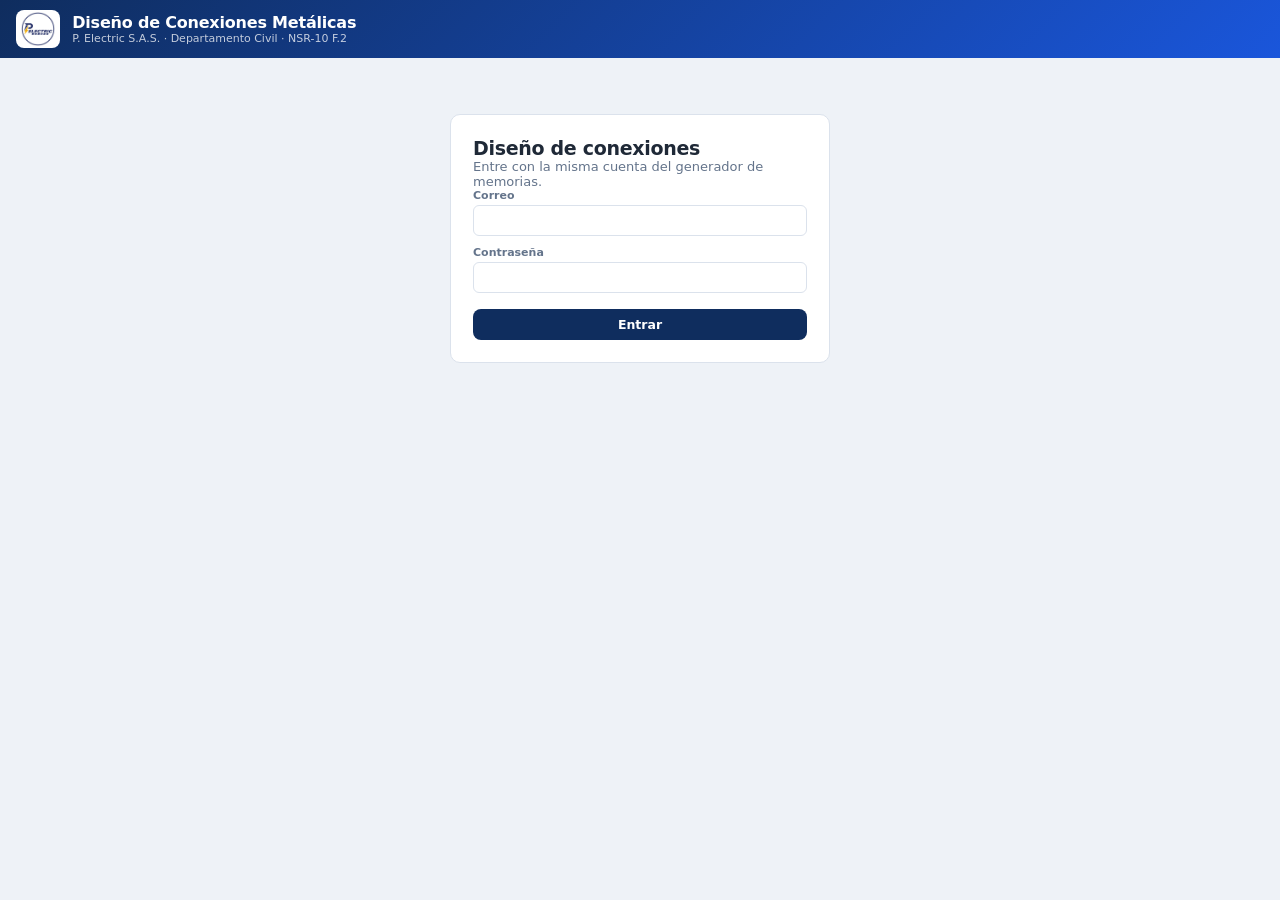
==== conexiones/index.html @ 4be55142 "App de conexiones metálicas (chapa de aleta y grupo de pernos excéntrico, NSR-10 F.2) en /conexiones" ====
<!DOCTYPE html>
<html lang="es">
<head>
<meta charset="UTF-8"/>
<meta name="viewport" content="width=device-width,initial-scale=1.0,viewport-fit=cover"/>
<title>Diseño de Conexiones</title>
<meta name="theme-color" content="#0f2d5e"/>
<link rel="manifest" href="manifest.webmanifest"/>
<link rel="icon" href="../icons/icon-192.png"/>
<link rel="apple-touch-icon" href="../icons/icon-192.png"/>
<link rel="stylesheet" href="../app.css"/>
<link rel="stylesheet" href="app.css"/>
</head>
<body>
<header class="topbar no-print">
  <img src="../icons/logo-pe.png" alt="P. Electric S.A.S."/>
  <div class="tt"><div class="ttl">Diseño de Conexiones Metálicas</div><div class="sub">P. Electric S.A.S. · Departamento Civil · NSR-10 F.2</div></div>
  <div class="sp"></div>
  <div id="userbox" hidden><a class="tbtn" href="../">📄 Memorias</a><button type="button" class="tbtn" id="btnSalir">Salir</button></div>
</header>
<main class="wrap no-print" id="app"><p class="muted">Cargando…</p></main>
<div id="print-area"></div>
<div class="toast" id="toast" hidden></div>
<script src="../vendor/supabase.js"></script>
<script src="../config.js"></script>
<script src="../data/perfiles.js"></script>
<script src="calc.js"></script>
<script src="app.js"></script>
</body>
</html>
---- app.css ----
/* ═══ Generador de Memorias de Cálculo — estilos ═══
   Mismo estilo de las calculadoras de P. Electric: degradado azul, tarjetas blancas. */
@font-face{font-family:'EBG';font-weight:400;font-style:normal;src:url(fonts/eb-garamond-latin-400-normal.woff2) format('woff2')}
@font-face{font-family:'EBG';font-weight:400;font-style:italic;src:url(fonts/eb-garamond-latin-400-italic.woff2) format('woff2')}
@font-face{font-family:'EBG';font-weight:600;font-style:normal;src:url(fonts/eb-garamond-latin-600-normal.woff2) format('woff2')}
@font-face{font-family:'EBG';font-weight:600;font-style:italic;src:url(fonts/eb-garamond-latin-600-italic.woff2) format('woff2')}
@font-face{font-family:'EBG';font-weight:700;font-style:normal;src:url(fonts/eb-garamond-latin-700-normal.woff2) format('woff2')}
@font-face{font-family:'EBG';font-weight:700;font-style:italic;src:url(fonts/eb-garamond-latin-700-italic.woff2) format('woff2')}

:root{
  --bg:#eef2f7;--card:#fff;--border:#dbe2ec;--text:#1f2937;--muted:#64748b;
  --navy:#0f2d5e;--blue:#1a56db;--blue-bg:#eff6ff;--green:#057a55;--green-bg:#d1fae5;
  --red:#b91c1c;--red-bg:#fee2e2;--amber:#b45309;--amber-bg:#fef3c7;--gray-bg:#f1f5f9;
  color-scheme:light;
}
*{box-sizing:border-box;margin:0;padding:0}
html,body{background:var(--bg);color:var(--text);font-family:'Segoe UI',system-ui,-apple-system,sans-serif;font-size:13px}
button{font-family:inherit;cursor:pointer}
[hidden]{display:none!important}
button:focus-visible,input:focus-visible,select:focus-visible,textarea:focus-visible{outline:2px solid var(--blue);outline-offset:2px}

.topbar{background:linear-gradient(135deg,var(--navy),var(--blue));color:#fff;padding:calc(10px + env(safe-area-inset-top,0px)) 16px 10px;display:flex;align-items:center;gap:12px;flex-wrap:wrap}
.topbar img{height:38px;background:#fff;border-radius:8px;padding:2px 5px}
.topbar .ttl{font-weight:900;font-size:16px;letter-spacing:-.2px}
.topbar .sub{font-size:11px;opacity:.75}
.topbar .sp{flex:1}
#userbox{display:flex;gap:6px;align-items:center}
.tbtn{background:rgba(255,255,255,.15);color:#fff;border:1px solid rgba(255,255,255,.3);border-radius:8px;padding:6px 11px;font-weight:700;font-size:12px}
a.tbtn{text-decoration:none;display:inline-flex;align-items:center}

.wrap{max-width:1240px;margin:0 auto;padding:16px}
.muted{color:var(--muted)}
.card{background:var(--card);border:1px solid var(--border);border-radius:10px;padding:16px 18px;margin-bottom:14px}
.ct{font-size:11px;font-weight:800;text-transform:uppercase;letter-spacing:1px;color:var(--blue);border-bottom:2px solid var(--blue);padding-bottom:7px;margin-bottom:12px;display:flex;justify-content:space-between;align-items:center;gap:8px;flex-wrap:wrap}
h2{font-size:19px;font-weight:900;letter-spacing:-.3px;text-wrap:balance}
.lead{color:var(--muted);font-size:12.5px;margin-top:3px;max-width:75ch;line-height:1.5}

/* Login */
.login{max-width:380px;margin:40px auto}
.login .card{padding:22px}
.login .f{margin-bottom:10px}
.err{color:var(--red);font-size:12px;margin-top:8px}

/* Espacio de trabajo */
.ws{display:grid;grid-template-columns:250px minmax(0,1fr);gap:16px;align-items:start}
.steps{background:var(--card);border:1px solid var(--border);border-radius:10px;padding:8px;position:sticky;top:10px}
.steps .ph{font-size:10px;font-weight:800;color:var(--muted);text-transform:uppercase;letter-spacing:1px;padding:8px 8px 4px}
.step{display:flex;align-items:center;gap:9px;width:100%;text-align:left;background:none;border:none;border-radius:8px;padding:8px;font-size:12.5px;color:var(--text)}
.step:hover:not(:disabled){background:var(--gray-bg)}
.step:disabled{opacity:.55;cursor:default}
.step.on{background:var(--blue-bg);color:var(--blue);font-weight:700}
.step .dot{width:22px;height:22px;border-radius:50%;display:grid;place-items:center;font-size:10.5px;font-weight:800;flex-shrink:0;border:2px solid var(--border);color:var(--muted);background:#fff}
.step .dot.ok{background:var(--green);border-color:var(--green);color:#fff}
.step .dot.wip{border-color:var(--blue);color:var(--blue)}
.step .lbl{flex:1;min-width:0}
.step .lbl small{display:block;font-size:10.5px;color:var(--muted);font-weight:500}
.bar{height:7px;background:var(--gray-bg);border-radius:9px;overflow:hidden}
.bar i{display:block;height:100%;background:linear-gradient(90deg,var(--green),#10b981)}

.main-hd{display:flex;justify-content:space-between;align-items:flex-start;gap:12px;margin-bottom:14px;flex-wrap:wrap}
.nav-btns{display:flex;gap:8px;flex-wrap:wrap;align-items:center}
.btn{border:1px solid var(--border);background:#fff;border-radius:8px;padding:8px 14px;font-weight:700;font-size:12.5px;color:var(--text)}
.btn.pri{background:linear-gradient(135deg,var(--navy),var(--blue));color:#fff;border:none}
.btn.grn{background:var(--green);color:#fff;border:none}
.btn.danger{color:var(--red)}
.btn.sm{padding:5px 10px;font-size:11.5px}
.btn:disabled{opacity:.5;cursor:not-allowed}

.fg{display:grid;gap:10px}
.g2{grid-template-columns:repeat(2,minmax(0,1fr))}.g3{grid-template-columns:repeat(3,minmax(0,1fr))}.g4{grid-template-columns:repeat(4,minmax(0,1fr))}
.f label{display:block;font-size:11px;font-weight:600;color:var(--muted);margin-bottom:3px}
.f input,.f select,.f textarea{width:100%;border:1px solid var(--border);border-radius:6px;padding:7px 9px;font-size:12.5px;color:var(--text);background:#fff;font-family:inherit}
.f input[readonly]{background:var(--blue-bg);border-color:#bfdbfe;color:var(--blue);font-weight:700}
.f input:disabled,.f select:disabled{background:var(--gray-bg);color:var(--muted)}
.hint{font-size:10.5px;color:var(--muted);margin-top:2px}
.span2{grid-column:span 2}.span4{grid-column:1/-1}

.pill{display:inline-flex;align-items:center;gap:4px;padding:2px 9px;border-radius:20px;font-size:10.5px;font-weight:800;white-space:nowrap}
.pill.ok{background:var(--green-bg);color:#065f46}.pill.no{background:var(--red-bg);color:#991b1b}
.pill.wip{background:var(--blue-bg);color:var(--blue)}.pill.pend{background:var(--amber-bg);color:var(--amber)}.pill.gray{background:var(--gray-bg);color:var(--muted)}
.pill.arch{background:#ede9fe;color:#5b21b6}

.tw{overflow-x:auto;-webkit-overflow-scrolling:touch}
table.t{width:100%;border-collapse:collapse;font-size:12px}
table.t th{background:var(--gray-bg);padding:7px 10px;font-size:10px;text-transform:uppercase;color:var(--muted);letter-spacing:.4px;text-align:left;white-space:nowrap}
table.t td{padding:6px 8px;border-bottom:1px solid #eef2f6;vertical-align:middle}
table.t td input{width:100%;border:1px solid var(--border);border-radius:6px;padding:6px 7px;font-size:12px;font-family:inherit;min-width:60px}

.note{border-radius:8px;padding:10px 14px;font-size:12px;line-height:1.5;margin-bottom:12px}
.note.amber{background:var(--amber-bg);color:#92400e;border:1px solid #fde68a}
.note.blue{background:var(--blue-bg);color:#1e3a8a;border:1px solid #bfdbfe}
.note.green{background:#ecfdf5;color:#065f46;border:1px solid #a7f3d0}
.note b{font-weight:800}

/* Lista de memorias */
.mlist .mi{display:grid;grid-template-columns:minmax(0,1fr) auto;gap:12px;align-items:center;padding:12px 14px;border:1px solid var(--border);border-radius:10px;background:#fff;margin-bottom:10px}
.mi .code{font-family:Consolas,'Courier New',monospace;font-size:11.5px;color:var(--blue);font-weight:700}
.mi .nm{font-weight:800;font-size:14px;margin:2px 0}
.mi .meta{font-size:11.5px;color:var(--muted)}
.mi .acts{display:flex;gap:6px;flex-wrap:wrap;justify-content:flex-end;align-items:center}
.store{display:flex;gap:14px;align-items:center;flex-wrap:wrap}
.store .bar2{flex:1;min-width:200px;height:12px;background:var(--gray-bg);border-radius:9px;overflow:hidden;display:flex}
.store .bar2 i{display:block;height:100%}
.empty{text-align:center;padding:30px;color:var(--muted)}

/* Barra móvil y cajón de pasos */
.mbar{display:none;align-items:center;gap:10px;background:var(--card);border:1px solid var(--border);border-radius:10px;padding:8px 10px;margin-bottom:12px}
.mbar .mi2{flex:1;min-width:0}
.mbar .mi2 b{display:block;font-size:13px;white-space:nowrap;overflow:hidden;text-overflow:ellipsis}
.mbar .mi2 small{color:var(--muted);font-size:11px}
.hamb{display:flex;align-items:center;gap:7px;background:linear-gradient(135deg,var(--navy),var(--blue));color:#fff;border:none;border-radius:8px;padding:9px 12px;font-weight:800;font-size:12.5px;flex-shrink:0}
.hamb .ln{display:grid;gap:3px}.hamb .ln i{display:block;width:16px;height:2px;background:#fff;border-radius:2px}
.drawer-hd{display:none;justify-content:space-between;align-items:center;padding:4px 6px 10px;border-bottom:1px solid var(--border);margin-bottom:6px}
.drawer-hd b{font-size:14px}
.drawer-hd button{background:var(--gray-bg);border:none;border-radius:8px;width:34px;height:34px;font-size:16px}
.scrim{display:none;position:fixed;inset:0;background:rgba(15,23,42,.45);z-index:39}

/* Controles de la ficha */
.seg{display:inline-flex;border:1px solid var(--border);border-radius:8px;overflow:hidden}
.seg button{border:none;background:#fff;padding:7px 12px;font-weight:700;font-size:12px;color:var(--muted)}
.seg button.on{background:var(--blue);color:#fff}
.docrow{display:grid;grid-template-columns:86px minmax(0,1fr);gap:6px}
.saved{font-size:11px;color:var(--muted);font-weight:600}
.saved.ok{color:var(--green)}.saved.err{color:var(--red)}
.drop-img{border:2px dashed #93b4f5;border-radius:10px;background:var(--blue-bg);min-height:95px;max-width:50%;display:grid;place-items:center;text-align:center;color:#1e3a8a;padding:8px;cursor:pointer;transition:background .15s}
.drop-img:hover,.drop-img.over{background:#dbeafe;border-color:var(--blue)}
.drop-img.has{background:#fafbfc;border:1px solid var(--border)}
.drop-img .ph-in{font-size:11.5px;line-height:1.4}
.drop-img .ph-in div{font-size:20px!important}
.drop-img img{max-width:100%;max-height:130px;display:block;margin:0 auto}
.imgbox{display:flex;gap:12px;align-items:center;flex-wrap:wrap}
.imgbox .th{width:200px;height:120px;border:1px dashed var(--border);border-radius:8px;display:grid;place-items:center;overflow:hidden;background:#fafbfc;color:var(--muted);font-size:11px}
.imgbox .th img{max-width:100%;max-height:100%}

/* Vista previa en pantalla (tablas de la portada) */
.prev{background:#fff;border:1px solid var(--border);border-radius:8px;padding:14px 16px;font-family:'EBG',Georgia,serif;color:#111}
.prev .tt{font-size:10.5px;font-weight:700;letter-spacing:.6px;text-transform:uppercase;margin:8px 0 3px}
.prev table{width:100%;border-collapse:collapse;font-size:12px}
.prev td,.prev th{border:1px solid #555;padding:3px 6px}
.prev .dt td:first-child{width:36%;font-weight:600;background:#eef1f5}
.prev .rv th{background:#1f3a60;color:#fff;font-weight:600;font-size:11px}
.prev .rv td{text-align:center}
.prev .rv td:nth-child(3){text-align:left}
.ph{color:#9aa3ae;font-style:italic}
.pfoot{border-top:1px solid #999;margin-top:12px;padding-top:5px;text-align:center;font-size:9.5px;color:#777;position:relative;line-height:1.45;font-family:'EBG',Georgia,serif}
.pfoot .pn{position:absolute;right:0;top:5px;background:#bbb;color:#fff;font-size:12px;padding:2px 10px}

/* Configuración */
.pcards{display:grid;grid-template-columns:repeat(auto-fill,minmax(230px,1fr));gap:10px;margin-bottom:12px}
.pcard{border:2px solid var(--border);border-radius:10px;padding:10px 12px;background:#fff;text-align:left;font-size:12px}
.pcard.on{border-color:var(--blue);background:var(--blue-bg)}
.pcard b{display:block;font-size:13px}
.pcard small{color:var(--muted);display:block;margin-top:2px}
.sig{display:flex;gap:12px;align-items:center;border:1px solid var(--border);border-radius:8px;padding:10px;background:#fff;flex-wrap:wrap}
.sig .box{width:170px;height:64px;border:1px dashed var(--border);border-radius:6px;display:grid;place-items:center;flex-shrink:0;overflow:hidden;color:var(--muted);font-size:11px}
.sig .box img{max-width:100%;max-height:100%}

.toast{position:fixed;left:50%;bottom:calc(20px + env(safe-area-inset-bottom,0px));transform:translateX(-50%);background:var(--navy);color:#fff;padding:10px 18px;border-radius:9px;font-weight:600;font-size:12.5px;box-shadow:0 8px 30px rgba(15,45,94,.35);max-width:calc(100% - 32px);z-index:70}

/* ═══ Portada (hoja carta) — se usa en pantalla (escalada) y al imprimir ═══ */
.sheet-wrap{overflow:hidden;background:#cbd5e1;border-radius:10px;padding:14px;display:flex;justify-content:center}
.sheet-scale{transform-origin:top center}
.pg{width:8.5in;height:11in;padding:.45in .75in .4in;position:relative;display:flex;flex-direction:column;background:#fff;font-family:'EBG','Liberation Serif',serif;color:#111;box-shadow:0 4px 18px rgba(0,0,0,.15)}
.pg .hd{display:flex;justify-content:space-between;gap:12px;font-size:8pt;color:#777;border-bottom:1px solid #999;padding-bottom:3px}
.pg h1{text-align:center;font-size:17pt;font-weight:700;line-height:1.2;margin:16px 0 12px}
.pg .img{border:1px solid #333;height:3.0in;padding:6px;display:flex;align-items:center;justify-content:center;overflow:hidden;color:#9aa3ae;font-style:italic;font-size:10pt}
.pg .img img{max-height:100%;max-width:100%}
.pg .tt{font-size:8.5pt;font-weight:700;letter-spacing:.6px;margin:12px 0 3px;text-transform:uppercase}
.pg table{width:100%;border-collapse:collapse;font-size:9pt}
.pg td,.pg th{border:1px solid #444;padding:2.5px 6px;vertical-align:middle;line-height:1.2}
.pg .dt td:first-child{width:34%;font-weight:600;background:#eef1f5}
.pg .rv th{background:#1f3a60;color:#fff;font-weight:600;font-size:8.3pt;text-align:center}
.pg .rv td{text-align:center;height:17px;font-size:8.6pt}
.pg .rv td:nth-child(3){text-align:left}
.pg .firma{text-align:center;margin-top:auto;position:relative;padding-top:6px}
.pg .firma img{height:.95in;display:block;margin:0 auto -14px;mix-blend-mode:multiply}
.pg .firma .sinfirma{height:.95in}
.pg .firma .ln{border-top:1px solid #111;width:3.3in;margin:0 auto;padding-top:2px;font-size:10pt}
.pg .code{font-size:13.5pt;font-weight:700;font-style:italic;text-decoration:underline;margin-top:12px;line-height:1.25}
.pg .ft{border-top:1px solid #999;margin-top:14px;padding-top:4px;text-align:center;font-size:6.5pt;color:#888;position:relative}
.pg .ft .n{position:absolute;right:0;top:4px;background:#bbb;color:#fff;font-size:10pt;padding:2px 12px}
#print-area{display:none}

/* Anexos: pestañas, casillas y resultados */
.tabs{display:flex;gap:6px;margin-bottom:12px;flex-wrap:wrap}
.tabs button{border:2px solid var(--border);background:#fff;border-radius:8px;padding:7px 12px;font-weight:700;font-size:12px;color:var(--muted)}
.tabs button.on{border-color:var(--blue);background:var(--blue-bg);color:var(--blue)}
.chk{display:flex;gap:8px;align-items:flex-start;font-size:12.5px;cursor:pointer;line-height:1.4}
.f label.chk{display:flex;font-size:12.5px;color:var(--text);font-weight:600;margin:0;padding-bottom:8px}
.chk input{margin-top:2px;width:16px;height:16px;flex-shrink:0}
.sap{background:#f8fafc;border:1px solid var(--border);border-radius:8px;padding:10px 14px;margin-bottom:8px}
.row{display:flex;justify-content:space-between;gap:10px;padding:5px 0;border-bottom:1px dotted #e2e8f0;font-size:12px}
.row b{font-variant-numeric:tabular-nums;text-align:right}
.row.hi{background:var(--blue-bg);color:var(--blue);font-weight:800;padding:6px 8px;border-radius:5px;border:none;margin-top:4px}

.xrow{display:grid;grid-template-columns:minmax(0,1.3fr) minmax(0,1fr) minmax(0,1fr);gap:10px;align-items:end;padding:6px 0;border-bottom:1px dotted #e2e8f0}
@media (max-width:560px){.xrow{grid-template-columns:minmax(0,1fr) minmax(0,1fr)}.xrow>.f:first-child{grid-column:1/-1}}
h4.sub{font-size:11px;font-weight:800;color:var(--navy);text-transform:uppercase;letter-spacing:.5px;margin:12px 0 6px}
table.t td.n{text-align:right;font-variant-numeric:tabular-nums;white-space:nowrap}
table.sapres td:not(:first-child){text-align:right;font-weight:800;font-variant-numeric:tabular-nums}

/* Páginas impresas de anexos (se paginan solas en hoja carta) */
.ax{font-family:'EBG','Liberation Serif',serif;color:#111;font-size:10.5pt}
.ax section{break-before:page}
.ax section:first-child{break-before:auto}
.ax-hd{margin-bottom:10px}
.ax-t{font-size:13pt;font-weight:700;text-align:center;border-bottom:1.5px solid #1f3a60;padding-bottom:3px}
.ax-n{font-size:9.5pt;text-align:center;margin-top:3px}.ax-n2{font-size:9.5pt;text-align:center;font-style:italic}
.ax-id{width:100%;border-collapse:collapse;font-size:9pt;margin-top:6px}
.ax-id td{border:1px solid #444;padding:2px 5px}
.ax h3{font-size:11pt;margin:12px 0 5px;color:#1f3a60}
.ax h4{font-size:10pt;margin:9px 0 4px;font-style:italic}
.ax p{margin:5px 0;line-height:1.35;text-align:justify}
.ax-kv{border-collapse:collapse;font-size:9.5pt;margin:4px 0;min-width:60%}
.ax-kv td{border:1px solid #888;padding:2px 6px}
.ax-kv td:first-child{background:#eef1f5;font-weight:600}
.ax-kv td:last-child{text-align:center;min-width:90px}
.ax-tb{width:100%;border-collapse:collapse;font-size:9pt;margin:6px 0;break-inside:avoid}
.ax-tb th{background:#1f3a60;color:#fff;padding:3px 5px;font-weight:600}
.ax-tb td{border:1px solid #888;padding:2px 5px}
.ax-tb td.c{text-align:center}
.ax-tb tr.tot td{font-weight:700;background:#eef1f5}
.ax-nota{border-left:3px solid #b45309;padding-left:8px;background:#fffbeb}
.ax-box{display:inline-block;border:2px solid #1f3a60;padding:3px 14px;font-weight:700;margin:6px 8px 6px 0;background:#eef1f5}
.ax-svg{display:block;margin:6px auto;max-width:100%;break-inside:avoid}
.ax h3,.ax h4{break-after:avoid}
.ax-kv{break-inside:avoid}


@media print{
  @page{size:letter;margin:0}
  html,body{background:#fff}
  .no-print,.toast{display:none!important}
  #print-area{display:block}
  #print-area .pg{box-shadow:none;page-break-after:always}

}

@media (max-width:900px){
  .ws{grid-template-columns:minmax(0,1fr)}
  .mbar{display:flex}
  .steps{position:fixed;top:0;right:0;bottom:0;width:min(320px,86vw);z-index:40;border-radius:0;border:none;overflow-y:auto;
    padding:calc(12px + env(safe-area-inset-top,0px)) 10px calc(16px + env(safe-area-inset-bottom,0px));transform:translateX(100%);transition:transform .25s ease;box-shadow:-10px 0 30px rgba(15,45,94,.25)}
  .steps.open{transform:none}
  .drawer-hd{display:flex}
  .scrim{display:block}
  .g3,.g4{grid-template-columns:repeat(2,minmax(0,1fr))}
}
@media (max-width:560px){
  .g2,.g3,.g4{grid-template-columns:minmax(0,1fr)}
  .span2{grid-column:auto}
  .drop-img{max-width:100%}
  .mlist .mi{grid-template-columns:minmax(0,1fr)}
  .mi .acts{justify-content:flex-start}
  .topbar .sub{display:none}
  .tbtn{padding:6px 8px}
}
@media (prefers-reduced-motion:reduce){*{transition:none!important}}

.file{display:flex;align-items:center;gap:10px;padding:8px 10px;border:1px solid var(--border);border-radius:8px;background:#fff;margin-top:8px;font-size:12px}
.file .ic{width:32px;height:32px;border-radius:6px;display:grid;place-items:center;font-weight:900;font-size:10px;color:#fff;flex-shrink:0}
.file .ic.p{background:#dc2626}
.file .nm{flex:1;min-width:0;overflow-wrap:anywhere}
.file .nm small{display:block;color:var(--muted)}

/* Panel y riel lado a lado (Anexo A, carga muerta) */
.two{display:grid;grid-template-columns:minmax(0,1fr) minmax(0,1fr);gap:14px}
.col{border:1px solid var(--border);border-radius:10px;padding:10px 12px;background:#f8fafc}
.col h5{font-size:11px;font-weight:800;color:var(--blue);text-transform:uppercase;letter-spacing:1px;margin-bottom:8px;display:flex;justify-content:space-between;align-items:center;gap:6px}
.col select{width:100%;border:1px solid var(--border);border-radius:6px;padding:7px 9px;font-size:12.5px;font-weight:700;background:#fff;font-family:inherit}
.icos{display:flex;gap:5px}
.ib{border:1px solid var(--border);background:#fff;border-radius:8px;width:34px;height:30px;font-size:14px;display:grid;place-items:center;padding:0}
.ib:hover{background:var(--blue-bg);border-color:#bfdbfe}
.mini{display:grid;grid-template-columns:repeat(3,minmax(0,1fr));gap:6px}
.mini .f input{padding:6px 7px}
.estado{font-weight:800;font-size:12px;padding-top:7px}
.estado.ok{color:var(--green)}.estado.no{color:var(--red)}
@media (max-width:900px){.two{grid-template-columns:minmax(0,1fr)}}

.geo{display:grid;grid-template-columns:minmax(0,1.25fr) minmax(0,1fr);gap:16px;align-items:center}
.geo-svg{width:100%;height:auto;background:#fff;border:1px solid var(--border);border-radius:8px}
@media (max-width:900px){.geo{grid-template-columns:minmax(0,1fr)}}
.ax .geo-svg{max-width:5.2in;display:block;margin:6px auto;border:none}

.modal{position:fixed;inset:0;background:rgba(15,23,42,.5);z-index:60;display:grid;place-items:center;padding:16px}
.modal .box2{background:#fff;border-radius:12px;max-width:760px;width:100%;padding:18px 20px;max-height:calc(100vh - 32px);overflow-y:auto}
.modal h3{font-size:16px;font-weight:900}

.cgrid{display:grid;grid-template-columns:repeat(3,minmax(0,1fr));gap:10px}
.cbox{border:1px solid var(--border);border-radius:8px;padding:10px;background:#f8fafc;font-size:12px;line-height:1.5;display:flex;flex-direction:column;gap:4px}
.cbox b{color:var(--navy);font-size:13px}
.cbox em{color:var(--blue);font-style:normal;font-weight:700;font-size:11.5px;margin-top:auto}
@media (max-width:700px){.cgrid{grid-template-columns:minmax(0,1fr)}}
.expo-imgs{display:grid;grid-template-columns:repeat(auto-fill,minmax(220px,1fr));gap:10px}
.expo-img{border:1px solid var(--border);border-radius:8px;padding:8px;background:#fff;display:grid;gap:6px}
.expo-img .th{height:140px;display:grid;place-items:center;background:#f8fafc;border-radius:6px;overflow:hidden;color:var(--muted);font-size:11px}
.expo-img .th img{max-width:100%;max-height:100%}
.ax-imgs{display:grid;grid-template-columns:1fr 1fr;gap:10px;margin:6px 0}
.ax-imgs figure{break-inside:avoid;text-align:center}
.ax-imgs img{max-width:100%;max-height:3in;border:1px solid #888}
.ax-imgs figcaption{font-size:8.5pt;font-style:italic;margin-top:2px}

.cbox .ilu{width:100%;height:auto;max-height:70px;background:#fff;border-radius:6px;border:1px solid #e2e8f0;margin-bottom:4px}

.ax-fig{margin:6px auto;text-align:center;break-inside:avoid}
.ax-fig svg{max-width:100%;height:auto}
.ax-fig figcaption{font-size:8.5pt;font-style:italic;margin-top:2px}

.esp-svg{width:100%;max-width:680px;display:block;margin-left:auto;margin-right:auto;height:auto;background:#fff;border:1px solid var(--border);border-radius:8px;margin-bottom:10px}

table.wtab td input,table.wtab td select{width:100%;min-width:70px;border:1px solid var(--border);border-radius:6px;padding:5px 7px;font-size:12px;font-family:inherit}
table.wtab td input[type=checkbox]{width:16px;min-width:0}
table.wtab tr.off td{color:#94a3b8}
table.wtab tr.sub td{font-weight:800;background:#f8fafc}
.wtot{display:flex;justify-content:space-between;gap:10px;background:var(--blue);color:#fff;border-radius:8px;padding:10px 14px;font-weight:900;font-size:14px;margin-top:12px;flex-wrap:wrap}

.sismo{display:grid;grid-template-columns:minmax(0,1fr) 300px;gap:16px;align-items:start}
.mapa-sis{width:100%;height:auto;background:#f8fafc;border:1px solid var(--border);border-radius:8px;margin-top:6px}
.seg-sm button{padding:5px 10px;font-size:11.5px}
@media (max-width:900px){.sismo{grid-template-columns:minmax(0,1fr)}.sismo .mapa-sis{max-width:340px;display:block;margin:6px auto 0}}
.ax-mapas{display:grid;grid-template-columns:1fr 1fr;gap:10px;break-inside:avoid;margin:6px 0}
.ax-mapas figure{text-align:center}.ax-mapas svg{max-height:3.3in;width:auto;max-width:100%;border:none;background:none}
.ax-mapas figcaption{font-size:8.5pt;font-style:italic}
/* Historial de iteraciones (Anexo B-2.4) */
.iter-box{margin-top:14px;padding-top:12px;border-top:1px dashed #cbd5e1}
.iter-t{font-weight:700;color:#0f2d5e;margin-bottom:8px}
.iter-row{display:flex;gap:10px;align-items:flex-end;flex-wrap:wrap}
.iter-row .f{flex:1 1 320px;margin:0}
.iter-tb td,.iter-tb th{white-space:nowrap}
.iter-tb td:nth-child(9){white-space:normal;min-width:160px}
/* Anexo C — modelo SAP2000 */
.pasos-sap{margin:0 0 0 18px;font-size:13px;line-height:1.7}
.sap-file{display:flex;gap:12px;align-items:center;flex-wrap:wrap}
.sap-ico{font-size:28px}.sap-file>div:nth-child(2){flex:1 1 260px}
.sap-acc{display:flex;gap:6px}
.rev{list-style:none;margin:0;padding:0}
.rev li{display:flex;gap:8px;align-items:flex-start;padding:5px 0;border-bottom:1px dotted #e2e8f0;font-size:13px;line-height:1.45}
.rev .ri{flex:0 0 20px;height:20px;border-radius:50%;display:grid;place-items:center;font-size:12px;font-weight:800;color:#fff}
.rev li.ok .ri{background:#059669}.rev li.no .ri{background:#dc2626}.rev li.info .ri{background:#d97706}
.rev-res{display:flex;gap:6px;flex-wrap:wrap;margin-bottom:4px}
.ids{font-size:11.5px;color:var(--muted)}
.img-c img{display:block;margin:0 auto}
.ax-tb.ids td:last-child{font-size:8pt;text-align:left}
.ax-tb.larga,.ax-tb.multi{break-inside:auto}
.ax-tb.multi{font-size:8pt}
.ax-tb.multi td{padding:1px 4px}
.ax-tb.multi td.g{border-left:2px solid #1f3a60;font-weight:600}
.ax-tb thead{display:table-header-group}
.ax-tb tr{break-inside:avoid}
/* Barra «Marcar como terminado» de los anexos */
.card.listo{display:flex;gap:12px;align-items:center;justify-content:space-between;flex-wrap:wrap;border:1px dashed #cbd5e1}
.card.listo.ok{background:#ecfdf5;border:1px solid #a7f3d0}
.listo-t{display:flex;gap:10px;align-items:center;flex:1 1 300px}
.listo-i{flex:0 0 28px;height:28px;border-radius:50%;display:grid;place-items:center;background:#059669;color:#fff;font-weight:800}
.listo-i.no{background:#d97706}.listo-i.wip{background:var(--blue)}
/* Observaciones internas: pestaña plegable a la derecha */
.step .ydot{width:10px;height:10px;border-radius:50%;background:#f59e0b;box-shadow:0 0 0 3px #fef3c7;flex-shrink:0}
.notas-tab{position:fixed;right:0;top:40%;z-index:30;writing-mode:vertical-rl;background:#94a3b8;color:#fff;border:none;border-radius:10px 0 0 10px;padding:14px 7px;font-weight:800;font-size:12.5px;cursor:pointer;box-shadow:-2px 2px 8px rgba(0,0,0,.15);display:flex;gap:8px;align-items:center}
.notas-tab.con{background:#f59e0b}
.notas-tab b{writing-mode:horizontal-tb;background:#fff;color:#b45309;border-radius:10px;padding:0 6px;font-size:11px}
.notas-tab b:empty{display:none}
.notas-dr{position:fixed;right:0;top:0;bottom:0;width:min(340px,92vw);z-index:41;background:#fff;box-shadow:-8px 0 24px rgba(15,23,42,.18);padding:14px;overflow-y:auto;border-left:4px solid #f59e0b}
.notas-hd{display:flex;justify-content:space-between;align-items:center;gap:8px;border-bottom:2px solid #f59e0b;padding-bottom:8px;margin-bottom:10px;font-size:13px}
.notas-hd button{background:none;border:none;font-size:18px;cursor:pointer;color:var(--muted)}
.nota{border:1px solid #fde68a;background:#fffbeb;border-radius:8px;padding:8px 10px;margin-bottom:8px;font-size:13px;line-height:1.4}
.nota label{display:flex;gap:7px;align-items:flex-start;cursor:pointer}
.nota input{margin-top:3px}
.nota.hecha{background:#f8fafc;border-color:#e2e8f0;color:#94a3b8}
.nota.hecha label span{text-decoration:line-through}
.nota-m{font-size:10.5px;color:#92400e;margin-top:4px;display:flex;align-items:center;gap:6px}
.nota.hecha .nota-m{color:#94a3b8}
.nota-m button{margin-left:auto;background:none;border:none;color:#b91c1c;cursor:pointer;font-size:12px}
#notaTxt{width:100%;box-sizing:border-box}
@media print{.notas-tab,.notas-dr{display:none!important}}
#notaTxt{font:inherit;font-size:13px;border:1px solid var(--border);border-radius:8px;padding:8px}
/* Con el panel de observaciones abierto, la página se corre a la izquierda (no queda tapada) */
@media (min-width:901px){
  body.notas-on{padding-right:min(340px,92vw);transition:padding .15s}
  body.notas-on .notas-dr{top:0}
}
/* Combinaciones e irregularidades */
.seg.sm button{padding:4px 10px;font-size:11.5px}
.irr-tb td:nth-child(2){min-width:220px}
.nota-irr{width:100%;min-width:160px;font-size:12px;padding:5px 7px;border:1px solid var(--border);border-radius:6px}
.opc-k{display:flex;gap:14px;flex-wrap:wrap}
.comb-tb td:nth-child(3){white-space:nowrap}
/* Torsión y redundancia (paso Combinaciones) */
.tor-box{border:1px solid #bfdbfe;background:#f8fbff;border-radius:10px;padding:12px;margin:12px 0}
.tor-res{display:grid;grid-template-columns:repeat(2,minmax(0,1fr));gap:14px;margin-top:10px}
@media (max-width:900px){.tor-res{grid-template-columns:minmax(0,1fr)}}
.tor-box select,.tor-box input{width:100%}
.red-box{display:grid;grid-template-columns:minmax(0,1.3fr) minmax(0,1fr);gap:14px;align-items:start}
@media (max-width:700px){.red-box{grid-template-columns:minmax(0,1fr)}}
#redCalc{width:100%;box-sizing:border-box}
#redNota{font:inherit;font-size:12.5px;padding:6px 8px;border:1px solid var(--border);border-radius:6px;box-sizing:border-box}
/* Irregularidades: lista con desplegable (opción A de Amo) */
.irr-row{display:flex;align-items:center;gap:10px;padding:7px 8px;border-bottom:1px solid #f1f5f9;cursor:pointer;border-radius:6px}
.irr-row:hover{background:#f8fafc}.irr-row.ab{background:#eff6ff}
.irr-row .chev{color:#94a3b8;width:12px}.irr-row .ik{width:36px}.irr-row .in{flex:1;min-width:0}.irr-row .iphi{color:var(--muted);width:56px;font-size:12px}
.irr-det{background:#f8fbff;border:1px solid #bfdbfe;border-radius:8px;padding:10px 12px;margin:4px 0 8px 30px}
.irr-det .tor-box{margin:0;border:none;background:none;padding:0}
@media (max-width:560px){.irr-det{margin-left:0}.irr-row .iphi{display:none}}
/* C-7 fuerzas en los elementos */
.chips-c{display:flex;flex-wrap:wrap;gap:6px;margin-top:4px}
.chip-c{border:1px solid var(--border);border-radius:16px;padding:3px 10px;font-size:12px;display:inline-flex;gap:5px;align-items:center;background:#fff;cursor:pointer}
.chip-c.on{background:#eff6ff;border-color:var(--blue);color:#1e3a8a;font-weight:600}
.fz-g{border:1px solid var(--border);border-radius:8px;padding:8px 10px;margin-top:8px}
.fz-g summary{cursor:pointer;font-size:13px}
.fz-hl{background:#fef3c7;font-weight:800;padding:1px 4px;border-radius:4px}
.fz-tb td{vertical-align:top}
.ax-tb.fz-p{font-size:8pt}
.tab-n{display:inline-block;margin-left:6px;background:var(--blue-bg);color:var(--blue);border-radius:10px;padding:0 7px;font-size:11px;font-weight:800}
.tab-n.vacio{background:var(--gray-bg);color:var(--muted);font-weight:600}
.tabs button.on .tab-n{background:#fff}
.chip-c input{width:auto;margin:0;min-height:0}
/* Anexo D */
.d-grid{display:grid;grid-template-columns:270px minmax(0,1fr);gap:12px;align-items:start}
@media (max-width:900px){.d-grid{grid-template-columns:minmax(0,1fr)}}
.d-lista{position:sticky;top:10px}
.d-el{display:flex;justify-content:space-between;align-items:center;gap:8px;width:100%;text-align:left;background:#fff;border:1px solid var(--border);border-radius:8px;padding:8px 10px;margin-bottom:6px;cursor:pointer;font-size:12.5px}
.d-el.on{outline:2px solid var(--blue);background:#f8fbff}.d-el small{display:block;color:var(--muted);font-size:11px}
.bar-d{display:inline-block;width:90px;height:8px;border-radius:4px;background:#e2e8f0;position:relative;vertical-align:middle;overflow:hidden}.bar-d i{position:absolute;left:0;top:0;bottom:0;border-radius:4px}
.d-opc{margin-top:8px;border:1px solid var(--border);border-radius:8px;padding:6px 10px}.d-opc summary{cursor:pointer;font-weight:700;font-size:12.5px}
.ax section.ax-cont{break-before:auto;margin-top:14px;padding-top:8px;border-top:1px solid #cbd5e1}
/* Anexo D concreto: sección y diagrama P–M */
.ped-vista{display:grid;grid-template-columns:minmax(140px,190px) minmax(0,420px);gap:16px;align-items:center;margin-top:12px}
.ped-svg{width:100%;height:auto;display:block}
@media (max-width:640px){.ped-vista{grid-template-columns:1fr}}
.ax .ax-mapas figure .ped-svg{max-height:2.6in;width:auto;max-width:100%}
/* Anexo D: dibujo de la sección y propiedades */
.sec-box{display:grid;grid-template-columns:minmax(180px,250px) 1fr;gap:16px;align-items:center;margin:10px 0 4px;padding:10px;border:1px solid var(--line,#e2e8f0);border-radius:10px;background:var(--bg2,#f8fafc)}
.sec-svg{width:100%;height:auto;display:block}
.sec-props{display:grid;grid-template-columns:repeat(auto-fill,minmax(150px,1fr));gap:6px 14px;font-size:13px}
.sec-props div{display:flex;justify-content:space-between;gap:8px;border-bottom:1px dotted #cbd5e1;padding:2px 0}
.sec-props span{color:#64748b}
@media (max-width:640px){.sec-box{grid-template-columns:1fr}}
.ax .ax-mapas figure .sec-svg{max-height:2.4in;width:auto;max-width:100%}
/* Anexo D: comparación con el diseño del software */
.sw-box{margin-top:12px;padding:12px;border:1px solid var(--border);border-radius:10px;background:#fbfdff}
.sw-t td.n{text-align:right;font-variant-numeric:tabular-nums;white-space:nowrap}
.sw-t tr.ctl td{background:var(--blue-bg)}
.sw-t .ov-in{width:62px;padding:3px 5px;border:1px solid var(--border);border-radius:6px;text-align:right;font:inherit}
.sw-row{cursor:pointer}.sw-row:hover td{background:var(--gray-bg)}
.sw-box .sw-t{font-size:12px}.sw-box .sw-t th,.sw-box .sw-t td{padding:5px 6px}
.sw-t .ov-in{width:54px}
/* Cabecera de cada paso: Imprimir anexo y Marcar terminado */
.hd-r{display:flex;gap:8px;flex-wrap:wrap;align-items:center;justify-content:flex-end;position:relative}
.btn.grn-o{border:1.5px solid var(--green);color:var(--green);background:#fff}
.btn.hd-falta{color:var(--muted)}
.hd-n{display:inline-grid;place-items:center;min-width:18px;height:18px;border-radius:9px;background:var(--amber-bg);color:var(--amber);font-size:10.5px;font-weight:800;margin-left:4px;padding:0 5px}
.hd-pop{position:absolute;right:0;top:calc(100% + 6px);z-index:30;background:#fff;border:1px solid var(--border);border-radius:10px;box-shadow:0 12px 30px rgba(15,45,94,.16);padding:12px 14px;width:min(340px,90vw);font-size:12.5px}
.hd-ul{margin:6px 0 0 18px;line-height:1.6;color:#475569}
@media print{.hd-r{display:none}}
/* Bombillo de sugerencias (Anexo D) */
.bulb{display:inline-grid;place-items:center;width:24px;height:24px;border-radius:50%;background:#fef3c7;border:1px solid #fcd34d;font-size:13px;cursor:help;vertical-align:middle;margin-left:6px;box-shadow:0 0 0 3px rgba(251,191,36,.22);user-select:none}
.bulb:focus-visible{outline:2px solid #d97706;outline-offset:2px}
.bulb-tip{position:fixed;z-index:60;max-height:calc(100vh - 16px);overflow:auto;background:#fff;border:1px solid #fcd34d;border-radius:10px;box-shadow:0 14px 34px rgba(15,45,94,.2);padding:12px 14px;font-size:12.5px;line-height:1.45;color:var(--text);text-align:left}
.bulb-tip .bt-t{font-weight:800;color:#92400e;margin-bottom:6px}
.bulb-tip .bt-por{color:var(--muted);font-size:11.5px;margin-bottom:8px}
.bulb-tip .bt-op{padding:5px 0 5px 14px;position:relative}.bulb-tip .bt-op:before{content:'•';position:absolute;left:3px;color:#d97706}
.bulb-tip .bt-op.mejor{background:#ecfdf5;border:1px solid #a7f3d0;border-radius:8px;padding:7px 9px;margin:2px 0 6px;color:#065f46}.bulb-tip .bt-op.mejor:before{content:none}
.bulb-tip .bt-ok,.bulb-tip .bt-no{display:block;font-size:11px;font-style:italic}.bulb-tip .bt-ok{color:#057a55}.bulb-tip .bt-no{color:#b45309}
.bulb-tip .bt-nota{color:var(--muted);font-size:11px;margin-top:6px;border-top:1px dotted #e2e8f0;padding-top:6px}
@media print{.bulb,.bulb-tip{display:none!important}}
/* ═══ Anexo E — conexiones ═══ */
.e-gal{display:grid;grid-template-columns:repeat(3,minmax(0,1fr));gap:10px}
.e-tc{display:flex;flex-direction:column;align-items:flex-start;text-align:left;border:2px solid var(--border);border-radius:12px;padding:8px 10px;background:#fbfdff;cursor:pointer;font:inherit}
.e-tc:hover,.e-tc:focus-visible{border-color:var(--blue);background:#eff6ff}
.e-tc svg{width:100%;height:150px}.e-tc b{font-size:13px;margin-top:4px}.e-tc span{font-size:11px;color:var(--muted)}
@media (max-width:700px){.e-gal{grid-template-columns:minmax(0,1fr)}}
.e-lbl{color:#1e40af!important;font-weight:600}
.e-tag{background:#eff6ff;color:#1e3a8a;border-radius:8px;padding:6px 10px;font-size:12.5px;margin-bottom:10px}
.e-ed{display:grid;grid-template-columns:minmax(0,1fr) minmax(0,1fr);gap:14px;align-items:start}
@media (max-width:1100px){.e-ed{grid-template-columns:minmax(0,1fr)}}
.e-dib{display:grid;grid-template-columns:1fr 1fr;gap:8px}.e-dib.one{grid-template-columns:1fr}
.e-dib .e-svg{width:100%;height:auto;max-height:340px;border:1px solid var(--border);border-radius:10px;background:#fff}
.e-svg .cz{cursor:pointer}.e-svg .cz:hover rect,.e-svg .cz:focus rect{fill:#dbeafe}
.e-h{display:block;font-size:11px;color:var(--blue);letter-spacing:1px;text-transform:uppercase;margin-bottom:6px}
.e-formas{display:grid;grid-template-columns:repeat(5,minmax(0,1fr));gap:6px;margin:8px 0}
.e-fm{display:flex;flex-direction:column;align-items:center;gap:2px;border:1px solid var(--border);border-radius:8px;background:#fff;padding:4px;font-size:10.5px;cursor:pointer;line-height:1.15;text-align:center}
.e-fm.on{border-color:var(--blue);background:#eff6ff;outline:1px solid var(--blue)}
@media (max-width:600px){.e-formas{grid-template-columns:repeat(3,minmax(0,1fr))}}
.cota-pop{position:fixed;z-index:60;display:flex;gap:6px;background:#fff;border:1px solid var(--blue);border-radius:8px;padding:6px;box-shadow:0 6px 18px rgba(15,23,42,.18)}
.cota-pop input,.cota-pop select{width:110px;border:1px solid var(--border);border-radius:6px;padding:4px 6px;font:inherit}
.ax .ax-mapas figure .e-svg{max-height:3in;width:auto;max-width:100%}
.e-ed .fg.g4{grid-template-columns:repeat(2,minmax(0,1fr))}
.e-ed .fg.g4 .span2{grid-column:1/-1}
.e-cks{border-top:1px solid var(--border)}
.e-ck{display:flex;justify-content:space-between;align-items:center;gap:8px;padding:6px 0;border-bottom:1px solid #eef2f7;font-size:12.5px}
.e-ckn small{display:block;color:var(--muted);font-size:11px;margin-top:1px}.e-ckn small .ids{color:var(--muted)}
.e-ckr{white-space:nowrap;display:flex;align-items:center;gap:4px}
.e-ck{flex-wrap:wrap}.e-ckn{flex:1 1 200px;min-width:0}.e-ckr{margin-left:auto}
.e-ck .bar-d{width:46px}
.e-graf .e-svg{width:100%;max-width:460px;height:auto;border:1px solid var(--border);border-radius:10px;background:#fff;display:block}
.e-gr{margin-bottom:8px}
.e-grh{display:flex;justify-content:space-between;align-items:center;background:#f1f5f9;border-radius:6px;padding:5px 8px;margin-top:8px;font-size:11.5px;font-weight:800;color:#1e3a8a;text-transform:uppercase;letter-spacing:.5px}
.e-gr .e-ck{padding-left:6px}
.e-ed .f .hint b{color:#1e40af}
.ax-tb tr.ax-gr td{background:#e8eef7;font-size:9pt;padding-top:3px;padding-bottom:3px}

/* ═══ Estilo sobrio (opción A de Amo, 29-oct): el tamaño ordena, el color solo dice si cumple ═══ */
:root{--navy:#0f2d5e;--ink:#1e293b;--line:#dbe2ec}
/* Título de tarjeta: grande, azul oscuro, sin mayúsculas */
.card>.ct{font-size:16px;font-weight:800;text-transform:none;letter-spacing:-.1px;color:var(--navy);border-bottom:1px solid var(--line);padding-bottom:9px;margin-bottom:14px}
.ct .hint,.ct small{text-transform:none;font-weight:500}
/* Subtítulos: gris oscuro, tamaño medio */
h4.sub,.e-grh{font-size:12.5px;font-weight:700;color:#334155;text-transform:none;letter-spacing:0;margin:16px 0 7px;background:none;padding:0}
.e-grh{display:flex;justify-content:space-between;align-items:center;border-bottom:1px solid #eef2f6;padding-bottom:4px}
/* Total / resultado: franja gris clara con borde oscuro a la izquierda */
.wtot{background:#f1f5f9!important;color:var(--navy);border-left:4px solid var(--navy);border-radius:6px;font-weight:600;font-size:13px;padding:9px 14px;align-items:center}
.wtot>span:first-child{color:#475569}
.wtot>span:last-child{font-size:15px;font-weight:800}
.wtot[style*="b91c1c"]{background:#fef2f2!important;border-left-color:#b91c1c;color:#991b1b}
.wtot[style*="b91c1c"]>span:first-child{color:#991b1b}
/* Ecuaciones y cálculo detallado: letra de máquina en caja clara */
.d-opc table.t td:first-child{font-family:Consolas,'Cascadia Mono',monospace;font-size:11.5px;color:#334155}
.d-opc table.t{background:#fafbfc;border:1px solid #eef2f6;border-radius:6px}
.d-opc>summary{color:var(--navy);font-weight:600}
/* Pestañas: subrayado discreto */
.tabs{gap:2px;border-bottom:1px solid var(--line)}
.tabs button{border:none;border-bottom:2.5px solid transparent;border-radius:0;background:none;color:#64748b;font-weight:600;padding:8px 12px;margin-bottom:-1px}
.tabs button.on{border-bottom-color:var(--navy);background:none;color:var(--navy)}
/* Tablas: encabezado suave */
table.t th{background:#f6f8fb;color:#475569;font-weight:700;border-bottom:1px solid var(--line)}
table.t td{border-bottom:1px solid #edf1f6}
/* Avisos: barra a la izquierda */
.note{border:none!important;border-left:3px solid;border-radius:0 6px 6px 0}
.note.amber{background:#fffbeb;border-left-color:#d97706;color:#78350f}
.note.blue{background:#f6f8fb;border-left-color:#64748b;color:#334155}
.note.green{background:#f0fdf4;border-left-color:#057a55}
/* Cumple / no cumple: el único color fuerte */
.pill{font-weight:700;border-radius:4px}
.pill.ok{background:#dcfce7;color:#166534}.pill.no{background:#fee2e2;color:#991b1b}.pill.pend{background:#fef3c7;color:#92400e}
.bar-d{height:5px!important}
/* Selección y botones en azul oscuro liso */
.d-el.on{outline:none;box-shadow:inset 3px 0 0 var(--navy);background:#f6f8fb}
.btn.pri{background:var(--navy)}
.seg button.on{background:var(--navy)}
.chip-c.on{background:#f1f5f9;border-color:var(--navy);color:var(--navy)}
/* ═══ Documentos: anexos F y G, PDF final ═══ */
.doc-blk{break-before:page}
.doc-cover{break-after:page}
.cov-mid{text-align:center;margin-top:1.6in}
.cov-l{font-size:30pt;font-weight:700;letter-spacing:2px;color:#1f3a60}
.cov-t{font-size:18pt;font-weight:600;letter-spacing:1px;margin-top:6px;border-top:1.5px solid #1f3a60;border-bottom:1.5px solid #1f3a60;display:inline-block;padding:6px 18px}
.ax .cov-p,.cov-p{text-align:center;max-width:5.2in;margin:22px auto 0;font-size:11pt;line-height:1.45}
.doc-ol{margin:4px 0 0 20px;line-height:1.7}
.doc-ops{display:flex;flex-direction:column;gap:6px}
.doc-log{margin-top:10px;background:#f6f8fb;border-left:3px solid #64748b;padding:8px 12px;font-size:12px;line-height:1.6;max-height:200px;overflow:auto}
/* ═══ Memoria general (cuerpo) ═══ */
.mk{position:absolute;font-size:1px;line-height:1px;color:#fff;opacity:.01;white-space:nowrap;pointer-events:none}
.ax .m-h1{font-size:13pt;font-weight:700;font-style:italic;text-decoration:underline;color:#1f3a60;margin:16px 0 8px;break-after:avoid}
.ax .m-h2{font-size:11.5pt;font-weight:700;color:#1f3a60;margin:12px 0 6px;break-after:avoid}
.ax .m-h3{font-size:10.5pt;font-weight:700;color:#334155;margin:10px 0 5px;break-after:avoid}
.ax .m-h4{font-size:10.5pt;font-weight:600;font-style:italic;color:#334155;margin:9px 0 4px;break-after:avoid}
.m-doc p,.m-prev p{text-align:justify;line-height:1.45;margin:0 0 7px}
.m-ul{margin:0 0 8px 22px;line-height:1.45}
.m-tb{margin:6px auto 0;break-inside:avoid}
.m-cap{text-align:center;font-style:italic;font-size:9pt;color:#334155;margin:3px 0 12px;position:relative}
.m-fig{text-align:center;margin:8px 0 12px;break-inside:avoid;position:relative}
.m-fig img{max-width:100%;max-height:4.2in;object-fit:contain}
.m-fig svg{max-width:100%;max-height:3.6in;width:auto;height:auto}
.m-fig figcaption{font-style:italic;font-size:9pt;color:#334155;margin-top:3px;position:relative}
.m-2f{display:grid;grid-template-columns:1fr 1fr;gap:8px;align-items:center}
.m-ver{font-size:10pt}
.m-eq{text-align:center;margin:6px 0 10px}
.m-anx{break-before:page;min-height:7in;display:flex;align-items:center;justify-content:center}
.m-anx .m-h1{font-size:22pt}
.doc-sep{break-after:page;min-height:8in;display:flex;flex-direction:column;align-items:center;justify-content:center;position:relative;font-family:'EBG','Liberation Serif',serif}
.sep-l{font-size:30pt;font-weight:700;letter-spacing:2px;color:#1f3a60}
.sep-t{font-size:14pt;margin-top:8px;color:#334155}
/* Pantalla del paso Memoria general */
.m-hoja .m-prev{background:#fff;border:1px solid var(--border);border-radius:8px;padding:14px 22px;font-size:11pt}
.m-prev .m-h1{margin-top:4px}
.m-datos{background:#f6f8fb;border-radius:8px;padding:8px 12px;margin-bottom:12px}
.m-datos h4.sub{margin-top:2px}
.m-ed{position:relative;border:1px dashed transparent;border-radius:6px;padding:2px 6px;margin:0 -6px 6px}
.m-ed:hover{border-color:#cbd5e1;background:#fafbfc}
.m-ed.mod{border-color:#fcd34d;background:#fffdf3}
.m-ed-b{display:flex;gap:6px;align-items:center;flex-wrap:wrap;font-family:'Segoe UI',system-ui,sans-serif}
.m-ed:not(:hover) .m-ed-b .btn{opacity:.55}
.m-ta{width:100%;font:13px/1.45 'Segoe UI',system-ui,sans-serif;border:1px solid var(--border);border-radius:6px;padding:8px;margin-bottom:6px}
.m-fig-b{display:flex;gap:6px;justify-content:center;flex-wrap:wrap;margin-top:6px;font-family:'Segoe UI',system-ui,sans-serif}
.m-fig-n{border:1px solid var(--border);border-radius:6px;padding:5px 8px;font-size:12px;min-width:260px}
.m-fig-v{border:1px dashed #cbd5e1;border-radius:8px;padding:24px;color:#94a3b8;font-family:'Segoe UI',system-ui,sans-serif;font-size:12px}
.doc-log{white-space:pre-line}
/* Respaldo en la barra superior y aviso de conexión (29-oct) */
#btnResp{position:relative}
.rdot{position:absolute;top:-3px;right:-3px;width:10px;height:10px;border-radius:50%;background:#f59e0b;border:2px solid #1f3a60}
.offbar{position:sticky;top:0;z-index:55;background:#b91c1c;color:#fff;font-size:13px;line-height:1.4;padding:8px 16px;text-align:center}
/* Variantes de diseño (29-oct) */
.mgrp{display:flex;flex-direction:column}
.msub{margin:6px 0 4px 26px;border-left:3px solid #c7d2e3;padding-left:12px;display:flex;flex-direction:column;gap:6px}
.msub .mi{padding:9px 14px;box-shadow:none}
.chev{border:1px solid #c7d2e3;background:#fff;border-radius:8px;width:30px;height:30px;font-size:13px;color:#1f3a60;cursor:pointer}
.vtag{display:inline-block;font-size:11px;font-weight:700;padding:1px 7px;border-radius:9px;background:#e8eef7;color:#1f3a60;margin-left:4px}
.vchip{display:inline-block;font-size:12px;font-weight:700;padding:3px 9px;border-radius:12px;background:#fff7e6;color:#92400e;border:1px solid #f5d08a}
/* Revisión de cubierta (29-oct) */
.note.red{background:#fef2f2;color:#991b1b;border:1px solid #fecaca}
.vtag.tipo{background:#fff7e6;color:#92400e}
.tipo-mem{display:grid;grid-template-columns:1fr 1fr;gap:12px;margin-top:6px}
.tcard{display:flex;flex-direction:column;gap:5px;text-align:left;border:2px solid #d5dbe5;border-radius:12px;padding:14px;background:#fff;cursor:pointer;font:inherit;color:#334155}
.tcard:hover,.tcard:focus-visible{border-color:var(--navy,#1f3a60);background:#f4f7fc}
.tcard .ic{font-size:26px}.tcard b{font-size:15px;color:var(--navy,#1f3a60)}.tcard span{font-size:12.5px}.tcard small{font-size:11.5px;color:#64748b}
@media (max-width:600px){.tipo-mem{grid-template-columns:1fr}}
.rv-tabs{display:flex;flex-wrap:wrap;gap:4px;border-bottom:2px solid #d5dbe5;margin-bottom:12px}
.rv-tabs button{border:none;background:none;padding:8px 12px;font:inherit;font-weight:700;font-size:13px;color:#64748b;cursor:pointer;border-bottom:3px solid transparent;margin-bottom:-2px}
.rv-tabs button.on{color:var(--navy,#1f3a60);border-bottom-color:var(--navy,#1f3a60)}
.rv-tabs button.add{color:#1a56db;font-weight:600}
.rv-tabs i{font-style:normal}.rv-tabs i.ok{color:#047857}.rv-tabs i.no{color:#b91c1c}
.rv-row{display:flex;gap:16px;align-items:flex-start}.rv-dib{width:190px;flex:none;border:1px solid #d5dbe5;border-radius:10px;padding:8px;background:#fafbfd}
@media (max-width:760px){.rv-row{flex-direction:column}.rv-dib{width:100%;max-width:260px;margin:0 auto}}
.rv-sec{width:100%;height:auto;display:block}
.rv-chks{display:grid;grid-template-columns:1fr 1fr;gap:6px 14px;margin-top:6px}@media (max-width:760px){.rv-chks{grid-template-columns:1fr}}
.rv-band{margin-top:14px;border-radius:10px;padding:10px 14px;font-weight:800;font-size:15px;display:flex;flex-direction:column;gap:2px}
.rv-band small{font-weight:500;font-size:12px}
.rv-band.ok{background:#ecfdf5;color:#065f46;border:1px solid #a7f3d0}.rv-band.no{background:#fef2f2;color:#991b1b;border:1px solid #fecaca}
.rv-tiles{display:grid;grid-template-columns:repeat(4,1fr);gap:8px;margin:10px 0}.rv-tiles div{border:1px solid #d5dbe5;border-radius:10px;padding:8px;text-align:center;background:#fff}
.rv-tiles span{display:block;font-size:11.5px;color:#64748b}.rv-tiles b{font-size:20px;color:var(--navy,#1f3a60)}.rv-tiles b.ok{color:#047857}.rv-tiles b.no{color:#b91c1c}
@media (max-width:600px){.rv-tiles{grid-template-columns:repeat(2,1fr)}}
.rv-tb td,.rv-tb th{font-size:12.5px}.rv-tb td.c{text-align:center}
.rv-sug{border-left:3px solid #f59e0b;background:#fffbeb;padding:8px 12px;border-radius:6px;margin:8px 0;font-size:13px}.rv-sug ul{margin:6px 0 0 18px}.rv-sug li{margin:4px 0}
.rv-paso{margin-top:10px;border:1px solid #d5dbe5;border-radius:10px;padding:8px 12px;background:#fff}.rv-paso summary{cursor:pointer;font-weight:700;color:var(--navy,#1f3a60)}
.rv-paso .ax-tb{font-size:12px}.rv-paso h4{margin:10px 0 4px;font-size:12.5px;color:var(--navy,#1f3a60)}
.rv-det{font-family:ui-monospace,Consolas,monospace;font-size:11.5px;line-height:1.5;padding-left:18px}
.rv-fotos{display:grid;grid-template-columns:repeat(auto-fill,minmax(180px,1fr));gap:10px;margin-bottom:10px}
.rv-fotos figure{margin:0;border:1px solid #d5dbe5;border-radius:10px;padding:6px;background:#fff;display:flex;flex-direction:column;gap:4px}
.rv-fotos img{width:100%;height:130px;object-fit:cover;border-radius:6px;background:#eef1f5}.rv-fotos figcaption{font-size:12px;display:flex;gap:4px;align-items:center}.rv-fotos figcaption input{flex:1;min-width:0}
.rv-print .rv-pr-row{display:flex;gap:14px;align-items:flex-start}.rv-print .rv-pr-row .ax-kv{flex:1}.rv-print .rv-pr-row figure{width:1.9in;flex:none}
.rv-print .rv-firma{margin-top:30px;text-align:center;break-inside:avoid}.rv-print .rv-firma img{max-height:60px}
.rv-print .rv-det{font-family:inherit;font-size:9pt}
.rv-strip{margin-top:10px;background:#f1f5f9;border-left:3px solid var(--navy,#1f3a60);border-radius:6px;padding:9px 12px;font-size:12.5px;line-height:1.55;color:#334155}.rv-strip .no{color:#b91c1c;font-weight:700}
.rv-dibv{width:250px}.rv-vsvg{width:100%;height:auto;display:block}
.rv-print .rv-pr-row figure.rv-pr-v{width:2.4in}
.rv-refs{display:grid;grid-template-columns:repeat(auto-fill,minmax(250px,1fr));gap:12px;margin-top:4px}
.rv-ref{border:1px solid #d5dbe5;border-radius:10px;overflow:hidden;background:#fff;display:flex;flex-direction:column}
.rv-ref-img{height:150px;background:#f8fafc;display:flex;align-items:center;justify-content:center;border-bottom:1px solid #e2e8f0}
.rv-ref-img img{max-height:150px;max-width:100%;object-fit:contain}.rv-ref-img svg{height:140px;width:auto;max-width:100%}
.rv-ref-b{padding:10px 12px;font-size:12.5px}.rv-ref-b>b{color:var(--navy,#1f3a60);font-size:13px}.rv-ref-b .f{margin:8px 0 4px}.rv-ref-b p{color:#475569;line-height:1.45;margin:6px 0 0}
.rv-cdg{margin-top:8px;border:1px solid #bfdbfe;background:#eff6ff;color:#1e3a8a;border-radius:8px;padding:6px 10px;font-weight:700;font-size:12.5px}.rv-cdg.no{border-color:#fecaca;background:#fef2f2;color:#991b1b}
/* Verificación puntual: cuadrícula de herramientas (opción A dentro de la opción B, pedido de Amo 29-oct) */
.her-grid{display:grid;grid-template-columns:repeat(auto-fill,minmax(190px,1fr));gap:10px;margin-top:6px}
.her{display:flex;flex-direction:column;gap:3px;text-align:left;border:2px solid #d5dbe5;border-radius:12px;padding:11px 12px;background:#fff;cursor:pointer;font:inherit;color:#334155;position:relative}
.her:hover{border-color:#94a3b8}.her.on{border-color:var(--navy,#1f3a60);background:#f4f7fc}.her.on::after{content:'✓';position:absolute;top:8px;right:10px;color:var(--navy,#1f3a60);font-weight:800}
.her i{font-style:normal;font-size:22px}.her b{font-size:13.5px;color:var(--navy,#1f3a60)}.her span{font-size:11.5px;color:#64748b;line-height:1.35}
.modal .box2:has(.her-grid){max-width:900px}
.tipo-mem{grid-template-columns:repeat(3,minmax(0,1fr))}.tcard.on{border-color:var(--navy,#1f3a60);background:#f4f7fc}
@media (max-width:760px){.tipo-mem{grid-template-columns:1fr}}
/* Convención de ejes junto a las cargas escritas a mano (29-oct) */
.ejes-box{margin:8px 0;display:flex;justify-content:center}
.ejes-fig{margin:0;max-width:420px;border:1px solid #d5dbe5;border-radius:10px;padding:8px 10px;background:#fafbfd}
.ejes-fig svg{width:100%;height:auto;display:block}.ejes-fig figcaption{font-size:11.5px;color:#475569;line-height:1.45;margin-top:4px}
/* Lista de elementos en el celular (opción A de Amo, 29-oct) */
.d-sel{display:none}
@media (max-width:900px){
  .d-lista{position:sticky;top:0;z-index:30;background:var(--bg,#f4f6f9);padding:6px 0 8px;margin:0 -2px}
  .d-sel{display:flex;justify-content:space-between;align-items:center;gap:8px;width:100%;text-align:left;background:#fff;border:1.5px solid var(--navy,#0f2b4c);border-radius:9px;padding:8px 10px;font-size:13px;cursor:pointer;box-shadow:0 2px 6px rgba(0,0,0,.08);color:inherit}
  .d-sel>span:first-child{flex:1;min-width:0}.d-sel small{display:block;color:var(--muted);font-size:11px}
  .d-sel .d-car{font-style:normal;margin-left:2px;transition:transform .15s}
  .d-lista.abierta .d-car{transform:rotate(180deg)}
  .d-drop{display:none}
  .d-lista.abierta .d-drop{display:block;position:absolute;left:0;right:0;top:calc(100% - 2px);max-height:70vh;overflow:auto;background:#fff;border:1px solid var(--border);border-radius:10px;box-shadow:0 10px 30px rgba(0,0,0,.2);padding:8px}
}
@media print{.d-sel{display:none!important}}
/* Revisión de cubierta impresa compacta (pedido de Amo 29-oct): sin saltos forzados, gráficos junto a sus tablas */
.ax.rv-print section{break-before:auto;margin-top:10px}
.rv-print .rv-pr-row{gap:10px}.rv-print .rv-pr-row .ax-kv{flex:1 1 auto;width:100%}.rv-print .rv-pr-row figure{margin:0}
.rv-print .rv-kv-full{width:100%}
.rv-print figure.rv-pr-v{width:auto;max-width:5.6in;margin:6px auto 2px}.rv-print figure.rv-pr-v svg{max-height:2.1in}
.rv-print table{break-inside:avoid}
.rv-print .rv-pr-row{display:grid;grid-template-columns:minmax(0,1fr) 1.6in;align-items:start}.rv-print .rv-pr-row figure{width:auto}
.rv-print figure.rv-pr-v svg{max-height:1.75in}
/* Firma de la revisión: una sola raya, centrada sobre el nombre */
.rv-print .rv-firma div{border-top:none;min-width:0;display:block}
.rv-print .rv-firma img{display:block;margin:0 auto -4px}.rv-print .rv-firma .rv-sinfirma{display:block;height:50px}
.rv-print .rv-firma .rv-fnom{display:inline-block;border-top:1px solid #333;padding-top:3px;font-size:9.5pt;min-width:2.8in;text-align:center}
/* Firma de la revisión: imagen (o espacio) arriba y nombre centrado debajo de una sola raya */
.rv-print .rv-firma img,.rv-print .rv-firma .rv-sinf{display:block;margin:0 auto 2px;max-height:60px}.rv-print .rv-firma .rv-sinf{height:60px}
.rv-print .rv-firma div.rv-nm{display:inline-block;border-top:1px solid #333;padding-top:3px;font-size:9.5pt;min-width:2.8in}
/* Lista organizada (opción A de Amo, 29-oct): pestañas por estado, buscador, tipo, año y meses */
.mtabs{display:flex;gap:18px;border-bottom:1px solid var(--border);margin:4px 0 10px;overflow-x:auto;scrollbar-width:none}
.mtabs button{background:none;border:none;padding:8px 0;font-size:13.5px;color:var(--muted);cursor:pointer;white-space:nowrap;border-bottom:2.5px solid transparent;font-family:inherit}
.mtabs button.on{color:#0f2b4c;font-weight:700;border-bottom-color:#0f2b4c}
.mtabs .n{background:#e2e8f0;color:#334155;border-radius:9px;padding:0 7px;font-size:11px;margin-left:5px;font-weight:700}
.lbar{display:flex;gap:8px;align-items:center;flex-wrap:wrap;margin-bottom:10px}
.lbar input[type=search]{flex:1;min-width:220px;margin:0;border:1px solid var(--border);border-radius:8px;padding:8px 11px;font-size:13px;background:#fff;font-family:inherit;color:var(--text)}
.lbar select{width:auto;margin:0;border:1px solid var(--border);border-radius:8px;padding:7px 9px;font-size:12.5px;background:#fff;font-family:inherit}
.mchips{display:flex;gap:6px;flex-wrap:wrap}
.mchip{border:1px solid var(--border);background:#fff;border-radius:16px;padding:5px 11px;font-size:12.5px;cursor:pointer;font-family:inherit;color:inherit}
.mchip.on{background:#0f2b4c;color:#fff;border-color:#0f2b4c}
.mmes{font-size:11.5px;font-weight:700;color:#475569;text-transform:uppercase;letter-spacing:.6px;margin:14px 2px 6px}
.est-sel{width:auto;margin:0;min-height:0;padding:4px 8px;font-size:12px;font-weight:700;border-radius:7px;border:1px solid transparent;cursor:pointer}
.est-wip{background:#dbeafe;color:#1d4ed8}.est-pau{background:#fef3c7;color:#92400e}.est-apr{background:#dcfce7;color:#166534}
.meta.pausa{color:#92400e;margin-top:2px}
.vtag.tipo.dis{background:#eff6ff;color:#1e40af}
/* Guía de exportación del modelo (Anexo C, opción A de Amo 3-nov) */
.modal .box2.gx-box{max-width:900px;width:calc(100vw - 32px)}
.gx{display:grid;grid-template-columns:minmax(0,1.15fr) minmax(0,1fr);gap:14px}
@media (max-width:760px){.gx{grid-template-columns:minmax(0,1fr)}}
.gx-tree{border:1px solid #9ca3af;background:#fff;padding:8px 10px;font-family:'Segoe UI',system-ui,sans-serif;font-size:12.5px;line-height:1.85;max-height:62vh;overflow:auto}
.gx-h{font-weight:700;color:#0f2b4c;margin-top:4px}.gx-h.on::before{content:"☑ ";color:#16a34a}
.gx-i{white-space:nowrap}.gx-1{padding-left:18px}.gx-2{padding-left:36px}.gx-3{padding-left:54px}
.gx-i.on{color:#166534;font-weight:700}.gx-i.on::before{content:"☑ ";color:#16a34a}.gx-i.off{color:#9ca3af}.gx-i.off::before{content:"☐ "}
.gx-why{color:#64748b;font-weight:400;font-size:11px;margin-left:8px;white-space:normal}
.gx-ok{color:#166534}
.gx-notas .tip-l{border-left:3px solid #d97706;background:#fffbeb;padding:7px 10px;margin-bottom:8px;border-radius:0 6px 6px 0;font-size:12.5px;line-height:1.45}
/* Botón pequeño junto a una etiqueta (＋ Nuevo panel / riel, 9-nov) */
.btn.xs{padding:1px 7px;font-size:11px;min-height:0;line-height:1.5;margin-left:6px;vertical-align:1px;font-weight:600}
---- conexiones/app.css ----
/* Diseño de conexiones: se apoya en ../app.css (mismo estilo sobrio del generador) */
.topbar a.tbtn{text-decoration:none;display:inline-flex;align-items:center}
.nav-btns{display:flex;gap:8px;flex-wrap:wrap}
.nav-btns a.btn{text-decoration:none}
.ws-bar{display:flex;gap:8px;align-items:center;flex-wrap:wrap;margin-bottom:12px}
.ws-bar .sp{flex:1}.ws-bar a.btn{text-decoration:none}
.ws-bar .code{font-family:Consolas,'Courier New',monospace;font-weight:700;color:var(--navy,#0f2d5e)}
details.card>summary{list-style:none}details.card>summary::-webkit-details-marker{display:none}
details.card[open]>summary{margin-bottom:10px}
.gal{display:grid;gap:6px;margin-top:10px}
.gal-it{display:flex;align-items:center;gap:8px;background:#fff;border:1px dashed #94a3b8;border-radius:8px;padding:6px 8px;cursor:pointer;font-size:12.5px;font-weight:600;color:#0f2d5e;text-align:left}
.gal-it:hover{border-color:#0f2d5e;background:#f6f8fb}.gal-it svg{width:52px;height:36px;flex:none}
.ed-grid{display:grid;grid-template-columns:minmax(0,1fr) minmax(0,1fr);gap:16px;align-items:start}
.ed-grid h4{margin:14px 0 6px;font-size:12.5px;color:#334155}
.ed-grid #form h4:first-child{margin-top:4px}
.dib{position:sticky;top:10px;background:#fbfcfe;border:1px solid var(--border);border-radius:8px;padding:8px}
.dsvg{width:100%;height:auto;display:block;font-family:inherit}
.dsvg .sop{fill:#cbd5e1;stroke:#64748b}.dsvg .vg{fill:#f1f5f9;stroke:#475569}.dsvg .vgl{stroke:#94a3b8;stroke-dasharray:4 3}
.dsvg .pl{fill:#dbeafe;stroke:#1e3a8a;stroke-width:1.4}.dsvg .bolt{fill:#fff;stroke:#1e3a8a;stroke-width:1.6}
.dsvg .wl{stroke:#b45309;stroke-width:3}.dsvg .wld{fill:#b45309}
.dsvg .cota line{stroke:#475569;stroke-width:.8}.dsvg .cota text,.dsvg .lbl{font-size:10px;fill:#334155}
.dsvg .carga line{stroke:#ea580c;stroke-width:2.5}.dsvg .carga path,.dsvg .carga circle{fill:#ea580c}
.dsvg .cg{fill:#0f2d5e}.dsvg .icr circle{fill:none;stroke:#7c3aed;stroke-width:2}.dsvg .icr text{font-size:10px;fill:#7c3aed}
.f label.ck{display:flex;gap:6px;align-items:center;font-weight:500}
table.chq tr.grp td{background:#f1f5f9;font-weight:700;font-size:12px;color:#0f2d5e}
table.chq td.n{white-space:nowrap}
ul.req{list-style:none;padding:0;margin:8px 0;font-size:12.5px;columns:2;column-gap:20px}
ul.req li{padding:3px 0;break-inside:avoid}ul.req li.ok{color:#065f46}ul.req li.no{color:#991b1b;font-weight:600}
.calc{font-family:Consolas,'Courier New',monospace;font-size:11.5px;line-height:1.6;background:#f8fafc;border:1px solid var(--border);border-radius:6px;padding:10px;margin-top:6px;overflow-x:auto}
@media (max-width:900px){.ed-grid{grid-template-columns:1fr}.dib{position:static}ul.req{columns:1}}
/* Impresión */
#print-area .cx-print{font-family:'EB Garamond',Georgia,serif;font-size:10.5pt;color:#111}
#print-area .cx-print section{page-break-after:always}
#print-area .cx-print section.cx{page-break-before:auto}
#print-area .pg-port{page:portada;display:flex;flex-direction:column;min-height:9.6in;text-align:center}
#print-area .pg-port .memb{text-align:left;font-size:10pt;border-bottom:2px solid #0f2d5e;padding-bottom:8px}
#print-area .pg-port h1{margin:1.6in 0 .2in;font-size:20pt;color:#0f2d5e;letter-spacing:.5px}
#print-area .pg-port .cons{font-family:Consolas,monospace;font-size:12pt;margin-bottom:.5in}
#print-area .pt{width:85%;margin:0 auto;border-collapse:collapse;text-align:left}
#print-area .pt th,#print-area .pt td{border-bottom:1px solid #cbd5e1;padding:5px 8px;font-size:10.5pt;vertical-align:top}
#print-area .pt th{width:28%;color:#334155}
#print-area .firma{margin:auto auto .3in;text-align:center}
#print-area .firma img{max-height:.9in;display:block;margin:0 auto}
#print-area .firma .sinf{display:block;width:2.4in;height:.7in}
#print-area .firma .nm{border-top:1px solid #111;padding-top:4px;min-width:2.6in;font-size:10pt}
#print-area .pg-port .pie{font-size:9pt;color:#475569;border-top:1px solid #cbd5e1;padding-top:6px}
#print-area h2{font-size:13pt;color:#0f2d5e;margin:0 0 8px}#print-area h3{font-size:11pt;margin:12px 0 4px}
#print-area .cx-row{display:grid;grid-template-columns:3.3in 1fr;gap:.2in;align-items:start}
#print-area .cx-row .dib{position:static;border:none;padding:0;background:none}
#print-area table.t{width:100%;border-collapse:collapse;font-size:9pt}
#print-area table.t th,#print-area table.t td{border:1px solid #cbd5e1;padding:3px 5px}
#print-area table.kv th{text-align:left;width:30%;background:#f8fafc}
#print-area .bar-d{display:none}#print-area .hint{font-size:8pt;color:#475569}
#print-area .pill{border:none;background:none;padding:0;font-weight:700}
#print-area .pill.ok{color:#057a55}#print-area .pill.no{color:#c81e1e}
#print-area .calc{font-size:8.5pt;background:none;border:1px solid #e2e8f0;page-break-inside:auto}
#print-area ul.req{font-size:9pt}
details.card:not([open]){padding-bottom:4px}details.card:not([open])>summary.ct{margin-bottom:0;border-bottom:none;padding-bottom:0}
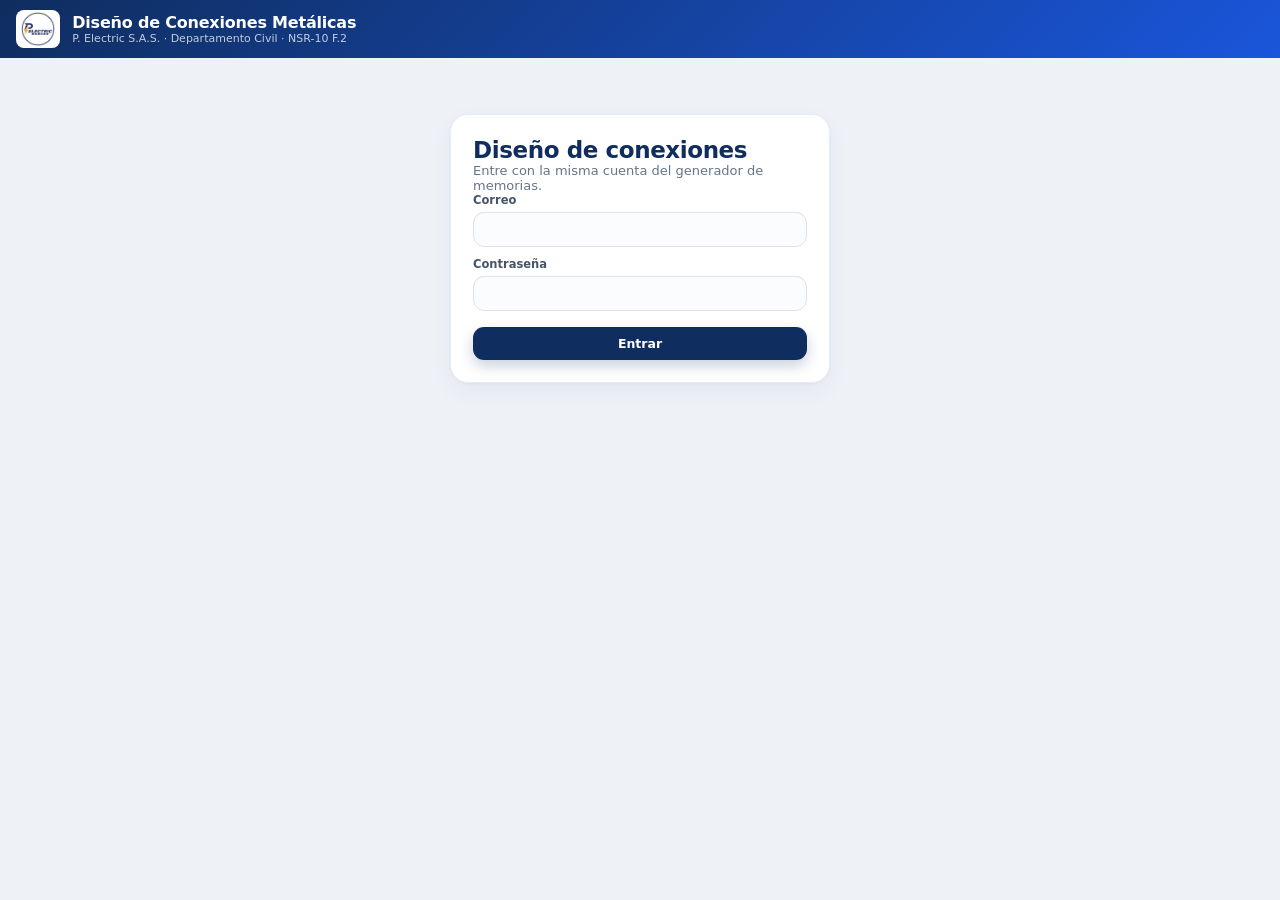
==== commit b087f7ca: "Interfaz con el estilo B de Amo: barra lateral blanca con los pasos y el avance, barra superior blan" ====
--- a/conexiones/index.html
+++ b/conexiones/index.html
@@ -12,11 +12,20 @@
 <link rel="stylesheet" href="app.css"/>
 </head>
 <body>
+<aside class="sbar no-print" id="sbar" hidden aria-label="Menú">
+  <div class="sb-brand"><img src="../icons/logo-pe.png" alt="P. Electric S.A.S."/><div><b>Conexiones Metálicas</b><span>P. Electric S.A.S. · NSR-10 F.2</span></div></div>
+  <div class="sb-slot" id="sbSlot"></div>
+</aside>
+<div class="sb-scrim no-print" id="sbScrim" hidden></div>
 <header class="topbar no-print">
+  <button type="button" class="tbtn sb-menu" id="sbMenu" aria-label="Abrir el menú" hidden><svg class="ico" viewBox="0 0 24 24"><path d="M4 7h16M4 12h16M4 17h16"/></svg></button>
   <img src="../icons/logo-pe.png" alt="P. Electric S.A.S."/>
   <div class="tt"><div class="ttl">Diseño de Conexiones Metálicas</div><div class="sub">P. Electric S.A.S. · Departamento Civil · NSR-10 F.2</div></div>
+  <div class="hd-slot" id="hdSlot"></div>
   <div class="sp"></div>
-  <div id="userbox" hidden><a class="tbtn" href="../">📄 Memorias</a><button type="button" class="tbtn" id="btnSalir">Salir</button></div>
+  <div id="userbox" hidden><a class="tbtn" href="../" title="Generador de memorias de cálculo"><svg class="ico" viewBox="0 0 24 24"><path d="M7 3h7l5 5v13H7z"/><path d="M14 3v5h5M10 13h6M10 17h6"/></svg><span class="tl">Memorias</span></a>
+    <span class="uchip" id="uChip"></span>
+    <button type="button" class="tbtn" id="btnSalir" title="Cerrar sesión"><svg class="ico" viewBox="0 0 24 24"><path d="M15 4h4v16h-4M10 8l-4 4 4 4M6 12h10"/></svg><span class="tl">Salir</span></button></div>
 </header>
 <main class="wrap no-print" id="app"><p class="muted">Cargando…</p></main>
 <div id="print-area"></div>
@@ -24,6 +33,8 @@
 <script src="../vendor/supabase.js"></script>
 <script src="../config.js"></script>
 <script src="../data/perfiles.js"></script>
+<script src="../calc/anexoE.js"></script>
+<script src="../ejes-ui.js"></script>
 <script src="calc.js"></script>
 <script src="app.js"></script>
 </body>
--- a/app.css
+++ b/app.css
@@ -706,3 +706,150 @@
 .gx-notas .tip-l{border-left:3px solid #d97706;background:#fffbeb;padding:7px 10px;margin-bottom:8px;border-radius:0 6px 6px 0;font-size:12.5px;line-height:1.45}
 /* Botón pequeño junto a una etiqueta (＋ Nuevo panel / riel, 9-nov) */
 .btn.xs{padding:1px 7px;font-size:11px;min-height:0;line-height:1.5;margin-left:6px;vertical-align:1px;font-weight:600}
+/* Propósito de la memoria (revisión estructural, 15-nov) */
+.seg .seg-op{display:inline-flex;align-items:center;gap:6px;padding:7px 12px;font-weight:700;font-size:12.5px;color:var(--muted);cursor:pointer;background:#fff}
+.seg .seg-op input{margin:0}.seg .seg-op.on{background:var(--blue);color:#fff}
+.hd-nc{display:inline-block;margin-left:6px;padding:1px 7px;border-radius:10px;background:#fee2e2;color:#991b1b;font-size:11px;font-weight:700}
+
+/* ═══ ESTILO B (opción de Amo, 18-nov): barra lateral blanca de alto completo, barra superior blanca,
+   tarjetas redondeadas con sombra suave. Mismos colores y mismo orden de pasos; solo cambia la apariencia. ═══ */
+:root{--sbw:264px;--hdh:64px;--sh:0 1px 3px rgba(15,45,94,.04),0 8px 24px rgba(15,45,94,.05);--line2:#e6ecf3}
+.ico{width:16px;height:16px;stroke:currentColor;fill:none;stroke-width:1.8;stroke-linecap:round;stroke-linejoin:round;flex:none}
+/* Tarjetas */
+.card{border-radius:18px;border-color:var(--line2);box-shadow:var(--sh);padding:20px 22px}
+.card>.ct{border-bottom:none;padding-bottom:0;margin-bottom:16px;font-size:15.5px;font-weight:700}
+.card>.ct::before{content:'';width:5px;height:18px;border-radius:3px;background:var(--blue);margin-right:2px;flex:none;display:none}
+h2{font-size:23px;font-weight:800;color:var(--navy);letter-spacing:-.4px}
+/* Botones */
+.btn{border-radius:11px;padding:9px 15px;font-weight:600;color:var(--navy);border-color:var(--border);box-shadow:0 1px 2px rgba(15,45,94,.05);transition:background .12s,box-shadow .12s}
+.btn:hover:not(:disabled){background:#f8fafc}
+.btn.pri{background:var(--navy);color:#fff;box-shadow:0 6px 14px rgba(15,45,94,.22)}
+.btn.pri:hover:not(:disabled){background:#163a75}
+.btn.grn{box-shadow:0 6px 14px rgba(5,122,85,.2)}
+.btn.sm{padding:6px 11px;border-radius:9px}
+.btn.danger{color:var(--red)}
+/* Campos */
+.f label{font-size:11.5px;color:#475569;margin-bottom:5px}
+.f input,.f select,.f textarea{border-radius:11px;padding:9px 12px;background:#fbfcfe;font-size:13px;transition:border-color .12s,box-shadow .12s}
+.f input:focus,.f select:focus,.f textarea:focus{outline:none;border-color:var(--blue);box-shadow:0 0 0 3px rgba(26,86,219,.12);background:#fff}
+.f input[readonly]{border-radius:11px}
+/* Pastillas */
+.pill{border-radius:999px;padding:3px 10px;font-weight:600;font-size:11px}
+/* Pestañas y avisos ya existentes: solo bordes más suaves */
+.tw,table.t{border-radius:12px}
+.toast{border-radius:12px;box-shadow:0 12px 30px rgba(15,45,94,.3)}
+
+/* ── Barra lateral ── */
+.sbar{position:fixed;left:0;top:0;bottom:0;width:var(--sbw);background:#fff;border-right:1px solid var(--line2);z-index:45;display:flex;flex-direction:column;padding:18px 14px calc(14px + env(safe-area-inset-bottom,0px));overflow-y:auto}
+.sb-brand{display:flex;gap:10px;align-items:center;padding:0 4px 14px}
+.sb-brand img{width:40px;height:40px;object-fit:contain;border-radius:11px;border:1px solid var(--line2);padding:3px;background:#fff}
+.sb-brand b{display:block;font-size:14px;color:var(--navy);line-height:1.15}.sb-brand span{font-size:10.5px;color:var(--muted)}
+.sb-slot{display:flex;flex-direction:column;flex:1;min-height:0}
+.sb-slot .ph{font-size:10.5px;font-weight:700;letter-spacing:1px;color:#94a3b8;text-transform:uppercase;margin:16px 10px 6px;padding:0}
+.tile{width:30px;height:30px;border-radius:9px;display:grid;place-items:center;flex:none;background:#e4ebf5;color:var(--navy)}
+.sb-mem{display:flex;gap:10px;align-items:center;background:var(--gray-bg);border:none;border-radius:13px;padding:10px 12px;text-align:left;width:100%;font-family:inherit}
+.sb-mem b{display:block;font-size:12px;color:var(--navy)}.sb-mem small{font-size:11px;color:var(--muted)}
+.sb-mem:hover{background:#e8eef6}
+.sb-it{display:flex;gap:10px;align-items:center;width:100%;text-align:left;background:none;border:none;border-radius:12px;padding:7px 10px;margin-bottom:2px;font-family:inherit;position:relative;color:#1e293b}
+.sb-it .lbl{flex:1;font-size:12.5px;font-weight:600}.sb-it .lbl small{display:block;font-size:11px;color:var(--muted);font-weight:400}
+.sb-it .tile{width:28px;height:28px;background:var(--gray-bg);color:#64748b}
+.sb-it:hover{background:var(--gray-bg)}
+.sb-it.on{background:var(--blue-bg)}.sb-it.on .lbl{color:var(--blue)}.sb-it.on .tile{background:var(--blue);color:#fff}
+.sb-it .ydot{width:8px;height:8px;border-radius:50%;background:#f59e0b}
+/* Los pasos dentro de la barra lateral */
+.sbar .steps{position:static;background:none;border:none;border-radius:0;padding:0;box-shadow:none;transform:none;width:auto;overflow:visible}
+.sbar .steps .drawer-hd{display:none}
+.sbar .step{gap:10px;padding:7px 10px;border-radius:12px;margin-bottom:2px;position:relative;font-weight:600;color:#1e293b}
+.sbar .step .dot{width:28px;height:28px;border-radius:9px;border:none;background:var(--gray-bg);color:#64748b;font-size:12px;font-weight:700}
+.sbar .step .dot.ok{background:var(--green-bg);color:var(--green)}
+.sbar .step .dot.wip{background:var(--blue-bg);color:var(--blue)}
+.sbar .step.on{background:var(--blue-bg);color:var(--blue);font-weight:600}
+.sbar .step.on .dot{background:var(--blue);color:#fff}
+.sbar .step.on::before{content:'';position:absolute;left:-14px;top:9px;bottom:9px;width:3px;border-radius:3px;background:var(--blue)}
+.sbar .step .lbl small{font-size:11px;font-weight:400}
+.sbar .step .ydot{width:8px;height:8px;box-shadow:none}
+.sb-av{margin-top:auto;position:relative;overflow:hidden;background:linear-gradient(135deg,var(--navy),var(--blue));color:#fff;border-radius:16px;padding:14px;flex:none;margin-top:16px}
+.sb-av::after{content:'';position:absolute;right:-30px;top:-30px;width:110px;height:110px;border-radius:50%;background:rgba(255,255,255,.12)}
+.sb-av small{display:block;font-size:11px;opacity:.85;line-height:1.35}.sb-av b{display:block;font-size:18px;margin:3px 0}
+.sb-av .bar{height:6px;border-radius:6px;background:rgba(255,255,255,.22);margin:8px 0 6px}.sb-av .bar i{display:block;height:100%;background:#fff;border-radius:6px}
+.sb-scrim{position:fixed;inset:0;background:rgba(15,45,94,.35);z-index:44}
+/* ── Barra superior blanca ── */
+body.con-sb .topbar{background:#fff;color:var(--text);border-bottom:1px solid var(--line2);margin-left:var(--sbw);min-height:var(--hdh);padding:10px 22px;position:sticky;top:0;z-index:30;flex-wrap:nowrap}
+body.con-sb .topbar>img,body.con-sb .topbar>.tt{display:none}
+body.con-sb .tbtn{background:#fff;color:var(--navy);border:1px solid var(--border);border-radius:11px;padding:8px 12px;font-weight:600;display:inline-flex;gap:7px;align-items:center;position:relative;white-space:nowrap}
+body.con-sb .tbtn:hover{background:#f8fafc}
+body.con-sb .rdot{border-color:#fff;top:4px;right:4px;width:9px;height:9px}
+body.con-sb #userbox{gap:8px}
+.uchip{display:inline-flex;align-items:center;gap:8px;margin:0 2px 0 6px}
+.uchip:empty{display:none}
+.uchip i{font-style:normal;width:34px;height:34px;border-radius:50%;background:#fde2d4;color:#9a3412;display:grid;place-items:center;font-weight:700;font-size:11.5px}
+.uchip b{display:block;font-size:12px;line-height:1.2;max-width:140px;overflow:hidden;text-overflow:ellipsis}.uchip small{font-size:10.5px;color:var(--muted)}
+.hd-slot{display:flex;align-items:center;min-width:0}
+.hd-slot:empty{display:none}
+.crumb{display:flex;gap:10px;align-items:center;min-width:0}
+.crumb .hint{font-size:12px;margin:0;white-space:nowrap;overflow:hidden;text-overflow:ellipsis;max-width:420px}
+.crumb .hint b{color:var(--navy)}
+.crumb .sp{display:none}
+body.con-sb #app,body.con-sb .offbar{margin-left:var(--sbw)}
+body.con-sb #app.wrap{max-width:none;padding:24px 28px 40px}
+body.con-sb #app>*{max-width:1280px}
+body.con-sb .main-hd{align-items:center;margin-bottom:18px}
+/* Observaciones: panel blanco debajo de la barra superior */
+.notas-tab{background:#cbd5e1;color:#334155;border-radius:12px 0 0 12px;box-shadow:-3px 4px 12px rgba(15,45,94,.08)}
+.notas-tab.con{background:#fde68a;color:#78350f}
+.notas-dr{border-left:1px solid var(--line2);box-shadow:-10px 0 30px rgba(15,45,94,.08);padding:20px 18px}
+.notas-hd{border-bottom:none;font-size:15px;color:var(--navy);margin-bottom:12px}
+.nota{background:#fff;border:none;border-bottom:1px solid #eef2f6;border-radius:0;padding:11px 2px;margin:0}
+.nota:not(.hecha):first-of-type{background:linear-gradient(135deg,#fef3c7,#fde68a);border-radius:14px;padding:12px 14px;margin-bottom:6px;border:none}
+.nota input{width:16px;height:16px;accent-color:var(--green)}
+#notaTxt{border-radius:12px;padding:10px 12px;background:#fbfcfe}
+@media (min-width:901px){
+  body.con-sb .notas-dr{top:var(--hdh)}
+  body.con-sb.notas-on .notas-dr{top:var(--hdh)}
+}
+@media (max-width:1250px){body.con-sb .tbtn .tl{display:none}body.con-sb .tbtn{padding:9px 10px}.uchip span{display:none}}
+/* ── Celular y tableta: la barra lateral es un cajón ── */
+@media (max-width:900px){
+  .sbar{transform:translateX(-100%);transition:transform .25s ease;width:min(310px,86vw);box-shadow:10px 0 30px rgba(15,45,94,.2);border-radius:0 22px 22px 0}
+  .sbar.open,.sbar:has(.steps.open){transform:none}
+  body.con-sb .topbar{margin-left:0;padding:10px 14px;gap:8px}
+  body.con-sb .topbar>img{display:block;height:34px}
+  body.con-sb #app,body.con-sb .offbar{margin-left:0}
+  body.con-sb #app.wrap{padding:14px}
+  body.con-sb .hd-slot .crumb .hint,body.con-sb .hd-slot .vchip{display:none}
+  .sbar .steps{display:block}
+  .scrim{display:none!important}
+  .mbar{border-radius:14px;padding:10px 12px;box-shadow:var(--sh);border-color:var(--line2)}
+  .hamb{background:var(--navy);border-radius:11px}
+}
+@media (max-width:560px){body.con-sb .topbar>img{display:none}.uchip{display:none}}
+@media print{.sbar,.sb-scrim{display:none!important}body.con-sb #app,body.con-sb .offbar{margin-left:0}}
+body.con-sb .ws{display:block}
+body.con-sb .ws>section{min-width:0}
+.sbar .steps .ph,.sb-slot .ph{font-style:normal}
+.sbar .step{padding:6px 10px}.sbar .step .dot{width:26px;height:26px}
+@media (min-width:901px){#sbMenu{display:none!important}}
+.notas-li{margin-bottom:12px}
+.crumb .btn{white-space:nowrap}
+body.con-sb.notas-on .notas-dr{top:0}
+body.notas-on .tbtn .tl,body.notas-on .uchip span{display:none}
+body.con-sb.notas-on .tbtn{padding:9px 10px}
+body.con-sb .fila-mem>#back,body.con-sb .fila-mem>.hint{display:none}
+body.con-sb .fila-mem{justify-content:flex-end;margin-bottom:6px!important}
+body.con-sb .fila-mem:not(:has(.btn,.vchip,.pill)){margin:0!important}
+@media (max-width:900px){body.con-sb .hd-slot .crumb .hint{display:none}body.con-sb .fila-mem{justify-content:flex-start}}
+body.con-sb .fila-mem>#btnHist{display:none}
+body.con-sb .fila-mem:not(:has(>.btn:not(#back):not(#btnHist),>.pill)){display:none!important}
+.crumb .saved{white-space:nowrap}
+@media (max-width:900px){body.con-sb .crumb .saved,body.con-sb .crumb .vchip{display:none}}
+.modal{background:rgba(15,45,94,.35);backdrop-filter:blur(2px)}
+.modal .box2{border-radius:22px;padding:24px 26px;box-shadow:0 30px 60px rgba(15,45,94,.3)}
+.modal h3{font-size:19px;font-weight:700;color:var(--navy)}
+.tipo-mem{grid-template-columns:repeat(2,minmax(0,1fr));gap:14px}
+.tcard{border:1.5px solid var(--line2);border-radius:16px;padding:16px;transition:border-color .12s,background .12s}
+.tcard:hover,.tcard:focus-visible,.tcard.on{border-color:var(--blue);background:var(--blue-bg)}
+.tcard .ic{width:44px;height:44px;border-radius:12px;display:grid;place-items:center;background:var(--gray-bg);font-size:22px}
+@media (max-width:760px){.tipo-mem{grid-template-columns:1fr}}
+/* Celular: botones del encabezado del paso en una fila que se puede deslizar */
+@media (max-width:560px){.main-hd .hd-r{justify-content:flex-start}.main-hd .nav-btns{flex-wrap:wrap}}
+.crumb a.btn{text-decoration:none}
--- a/conexiones/app.css
+++ b/conexiones/app.css
@@ -56,3 +56,48 @@
 #print-area .calc{font-size:8.5pt;background:none;border:1px solid #e2e8f0;page-break-inside:auto}
 #print-area ul.req{font-size:9pt}
 details.card:not([open]){padding-bottom:4px}details.card:not([open])>summary.ct{margin-bottom:0;border-bottom:none;padding-bottom:0}
+/* Secciones del formulario (mezcla A + B de Amo, 10-nov) */
+.carga-in{display:flex;gap:12px;align-items:flex-end;flex-wrap:wrap;background:#fff7ed;border-left:4px solid #ea580c;border-radius:0 8px 8px 0;padding:8px 12px 2px;margin-bottom:8px}
+.carga-in .f{width:170px;margin-bottom:6px}.carga-in>.hint{margin-bottom:10px}
+.sec-tools{text-align:right;font-size:11.5px;color:#94a3b8;margin:2px 0 6px}
+.lnk{background:none;border:none;padding:0;color:#0f2d5e;font-weight:600;font-size:11.5px;cursor:pointer;text-decoration:underline}
+.sec{border:1px solid #d5dde8;border-radius:9px;margin-bottom:8px;overflow:hidden;background:#fff}
+.sec-hd{display:flex;align-items:center;gap:9px;width:100%;background:#0f2d5e;color:#fff;border:none;padding:8px 12px;cursor:pointer;text-align:left;font:inherit}
+.sec-hd i{font-style:normal;flex:none;background:#fff;color:#0f2d5e;border-radius:50%;width:20px;height:20px;display:inline-flex;align-items:center;justify-content:center;font-size:11px;font-weight:800}
+.sec-hd b{font-size:13.5px;flex:none}
+.sec-hd small{margin-left:auto;color:#c7d2e3;font-size:11.5px;text-align:right;overflow:hidden;text-overflow:ellipsis;white-space:nowrap;min-width:0}
+.sec-hd .car{flex:none;transition:transform .15s;transform:rotate(-90deg);font-size:12px}
+.sec.on .sec-hd .car{transform:none}
+.sec-bd{display:none;padding:10px 12px 2px}.sec.on .sec-bd{display:block}
+.sec-bd .fg+.fg{margin-top:2px}
+@media (max-width:600px){.sec-hd small{display:none}.sec.on .sec-hd small{display:none}}
+.dsvg .bl{stroke:#1e3a8a;stroke-width:3;stroke-linecap:round}
+.dsvg .mom path{fill:none;stroke:#7c3aed;stroke-width:2}.dsvg .mom path.pt{fill:#7c3aed;stroke:none}
+.f label.ck{display:flex!important;gap:8px;align-items:center;font-weight:500;color:var(--text);font-size:12.5px;margin:4px 0 8px}
+.f label.ck input{width:16px!important;height:16px;margin:0;flex:none;min-height:0}
+.gal-cat{font-size:11px;font-weight:800;text-transform:uppercase;letter-spacing:.04em;color:#64748b;margin:14px 2px 4px}
+.gal-cat:first-of-type{margin-top:10px}
+/* Cargas con las 6 fuerzas (10-nov) */
+.carga6{display:block;padding:8px 12px 4px}
+.carga6 .cg-hd{display:flex;gap:10px;align-items:baseline;flex-wrap:wrap;margin-bottom:6px}.carga6 .cg-hd b{color:#9a3412;font-size:13px}
+.carga6 .cg-bd{display:flex;gap:12px;align-items:flex-start}
+.carga6 .cg-f{flex:1;display:grid;grid-template-columns:repeat(3,minmax(0,1fr));gap:0 10px}.carga6 .cg-f .f{width:auto}
+.carga6 .cg-ej{flex:none;width:130px}.carga6 .ejes{width:100%;height:auto}.carga6 .ejes .lbl{font-size:9px;fill:#334155}
+@media (max-width:600px){.carga6 .cg-bd{flex-direction:column}.carga6 .cg-f{grid-template-columns:repeat(2,minmax(0,1fr))}.carga6 .cg-ej{align-self:center}}
+.carga6 .cg-ej{width:260px}.carga6 .ejes text{font-size:11px}
+.ej-ley{font-size:10.5px;color:#475569;text-align:center;display:flex;flex-direction:column;gap:2px;align-items:center}.ej-ley .f{color:#b45309}.ej-ley .m{color:#7c3aed}
+.carga6 .cg-bd{flex-wrap:wrap;justify-content:center}.carga6 .cg-f{min-width:min(100%,360px)}.carga6 .cg-ej{width:240px}
+/* Estilo B (18-nov): la lista de conexiones vive en la barra lateral en el computador */
+body.con-sb .d-grid.sin-lista{display:block}
+.sbar .d-lista{position:static;background:none;padding:0;margin:0}
+.sbar .d-el{border:none;border-radius:12px;padding:8px 10px;margin-bottom:2px;background:none;box-shadow:none}
+.sbar .d-el:hover{background:var(--gray-bg)}
+.sbar .d-el.on{background:var(--blue-bg);box-shadow:none;outline:none}
+.sbar .d-el b{color:var(--navy)}
+.sbar .gal-cat{font-size:10.5px;font-weight:700;letter-spacing:1px;color:#94a3b8;margin:16px 10px 6px}
+.sbar .gal{gap:4px;margin-top:4px}
+.sbar .gal-it{border:1px dashed #cbd5e1;border-radius:12px;padding:5px 8px;font-size:12px;background:#fff}
+.sbar .gal-it svg{width:40px;height:28px}
+a.sb-it{text-decoration:none}
+body.con-sb .ws-bar.fila-mem>a.btn,body.con-sb .ws-bar.fila-mem>.code{display:none}
+body.con-sb .ws-bar.fila-mem{justify-content:flex-end}
